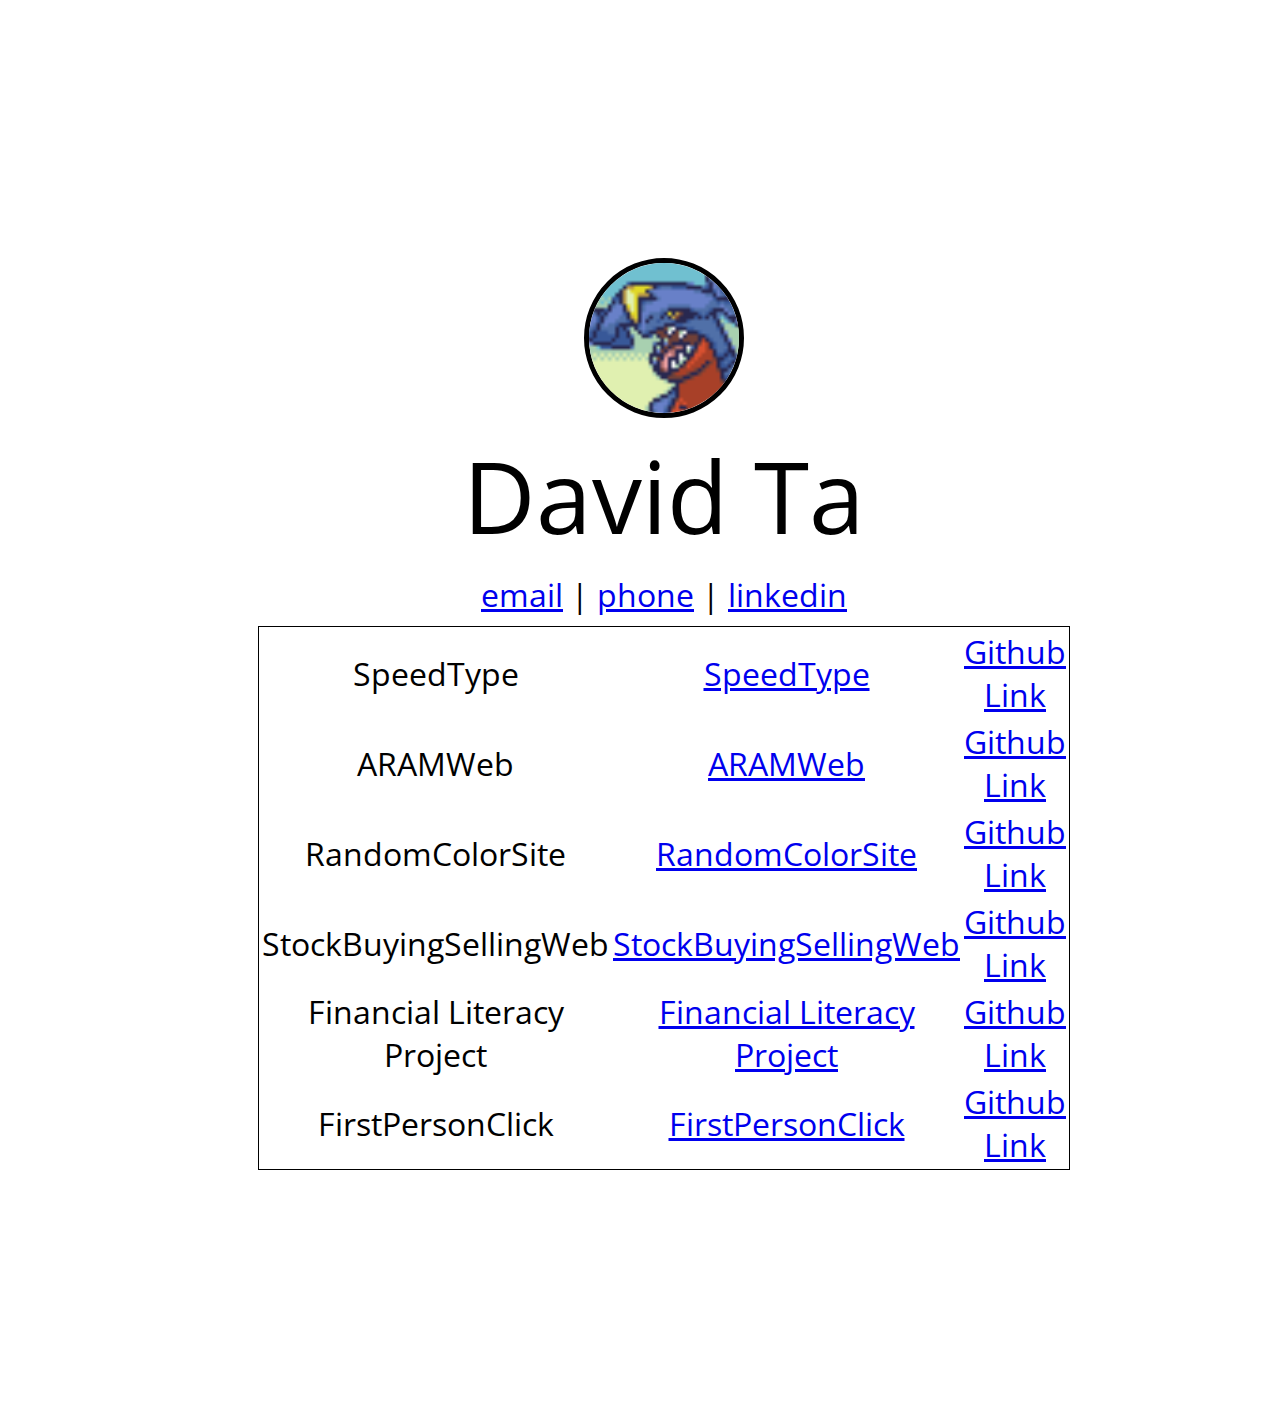
==== index.html @ e2eaa618 "update 6.0" ====
<!DOCTYPE html>
<html>
  <head>
    <meta charset="utf-8">
    <meta name="viewport" content="width=device-width">
    <title>Portfolio Site - Basic</title>
    <link href="./style.css" rel="stylesheet" type="text/css" />
    
    <link rel="preconnect" href="https://fonts.googleapis.com">
    <link rel="preconnect" href="https://fonts.gstatic.com" crossorigin>
    <link href="https://fonts.googleapis.com/css2?family=Open+Sans&display=swap" rel="stylesheet">
      
  </head>
  <body>

    <div class = "ContentFlex">
      <div id = "personalDiv"> 
        <img src = "./445.png"></img> 
      </div>
      <div id = "name">
        <a style="font-size: 100px">David Ta</a>
      </div>

      <div id = "linkDiv">
        <a id='email' href="#" onclick = "InformationAlert('email')">email</a>
        |         
        <a id='phone' href="#" onclick = "InformationAlert('phone')">phone</a>
        |
        <a href="linkedin.com/in/d2ta">linkedin</a> 
      </div>
      <div id = "contentDiv">
        <table id="ContentTableObj"></table>        
      </div>      
    <script src="./script.js"></script>      
  </body>
</html>
---- style.css ----
body {
  text-align: center;
  font-family: 'Open Sans', sans-serif;
  font-size: xx-large;
  padding: 250px;
}

table {
  height: 500px;
  width: 100%;
  text-align: center;
  border: 1px solid;
}

.ContentFlex {
  display: flex;
  flex-direction: column;
  algin-content: center;
  flex-wrap: wrap;
}

.ContentFlex > div {
  flex: 50%;
}

img {
  width: 150px;
  height: 150px;
  border-radius: 100%;
  border-color: black;
  border-width: 5px;
  border-style: solid;
}

#linkDiv {
  padding: 10px 10px;
}
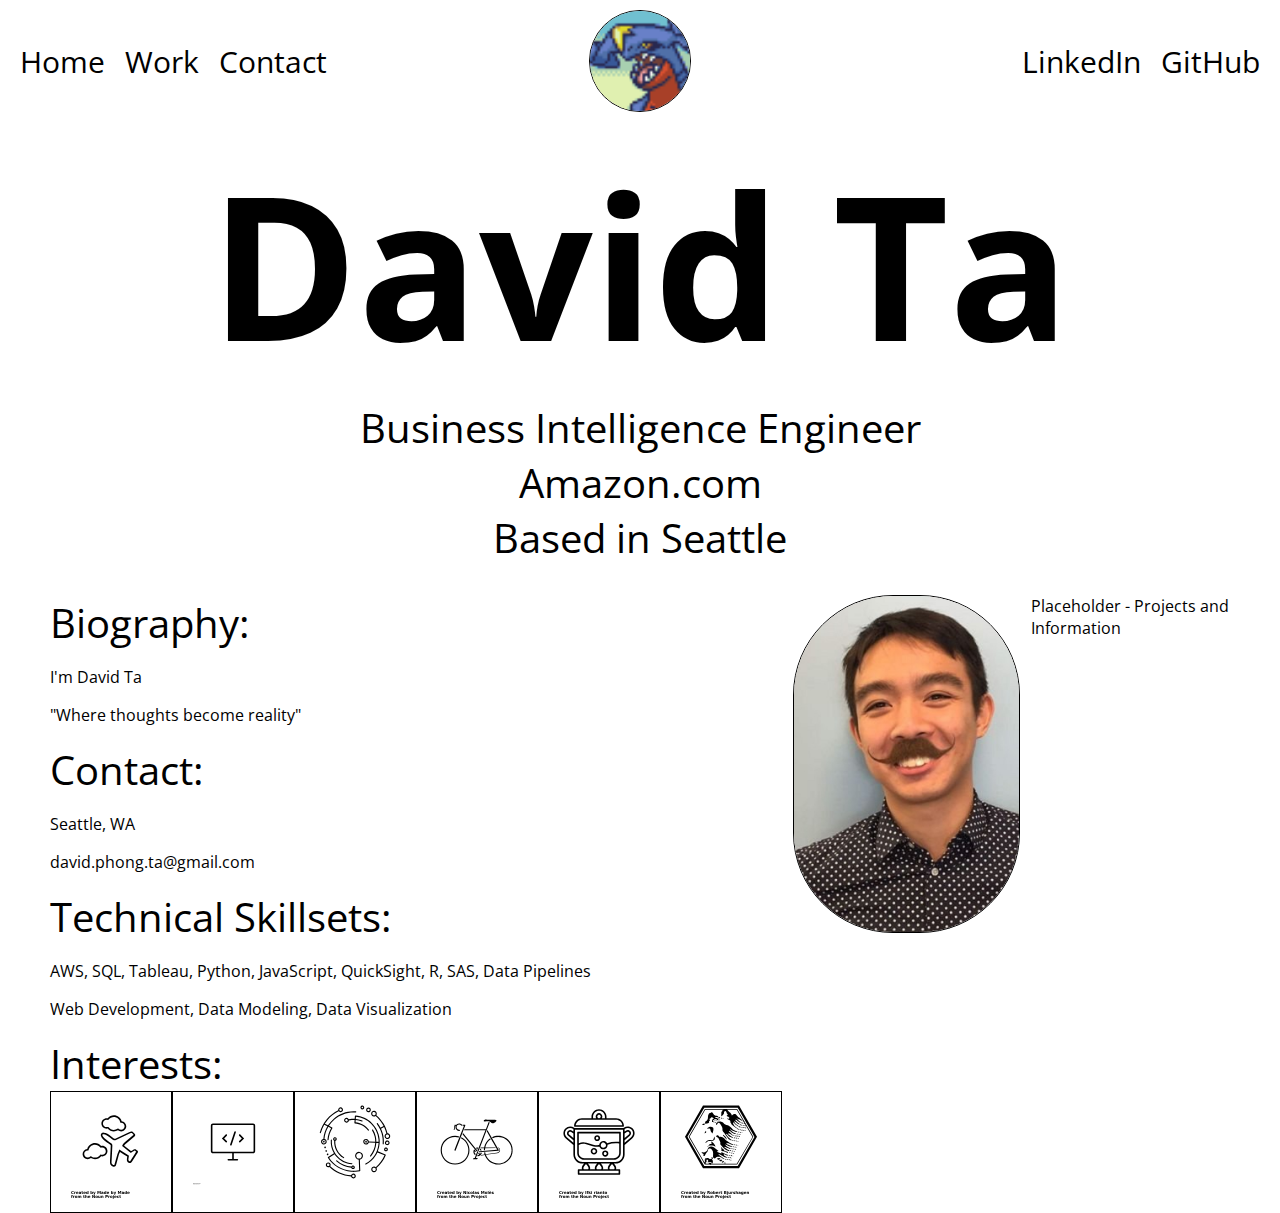
==== commit 1be5a6ee: "Version 2_0" ====
--- a/index.html
+++ b/index.html
@@ -4,33 +4,83 @@
     <meta charset="utf-8">
     <meta name="viewport" content="width=device-width">
     <title>Portfolio Site - Basic</title>
-    <link href="./style.css" rel="stylesheet" type="text/css" />
-    
+    <link href="./style.css" rel="stylesheet" type="text/css" />    
     <link rel="preconnect" href="https://fonts.googleapis.com">
     <link rel="preconnect" href="https://fonts.gstatic.com" crossorigin>
     <link href="https://fonts.googleapis.com/css2?family=Open+Sans&display=swap" rel="stylesheet">
-      
+
+    <!-- Documentation:    https://animate.style/ -->
+    <link rel="stylesheet" href="https://cdnjs.cloudflare.com/ajax/libs/animate.css/4.1.1/animate.min.css"/>    
+
   </head>
   <body>
+    <div class = "animate__animated animate__bounceInLeft">
+      <div class = "TopNavBar">
+        <div class = "LeftTopNavBar">
+          <a href="#Home">Home</a>
+          <a href="#Home">Work</a>      
+          <a href="#Home">Contact</a>        
+        </div>
+        <div class = "MiddleTopNavBar"> 
+          <img class = "animate__animated animate__fadeIn" id = "PortraitTopNavBar" src = "./445.png"></img> 
+        </div>
+        <div class = "RightTopNavBar">
+    <!--         <a href="#Home">Youtube</a>
+          <a href="#Home">Instagram</a>       -->
+          <a href="#Home">GitHub</a>        
+          <a href="#Home">LinkedIn</a>        
+        </div>      
+      </div>      
+    </div>
 
-    <div class = "ContentFlex">
-      <div id = "personalDiv"> 
-        <img src = "./445.png"></img> 
+
+    <div class = "animate__animated animate__fadeIn">
+      <div class = "InfoBar">
+        <h1 class = "animate__animated animate__fadeIn">David Ta</h1>          
+        <span>Business Intelligence Engineer</span>
+        <span>Amazon.com</span>
+        <span>Based in Seattle</span>                         
       </div>
-      <div id = "name">
-        <a style="font-size: 100px">David Ta</a>
+    </div>
+    <div class = "animate__animated animate__fadeIn">
+      <div class = "MainBar">
+        <div class = "InfoMainBar"> 
+          <div>
+            <span>Biography:</span>
+            <p>I'm David Ta</p>
+            <p>"Where thoughts become reality"</p>
+          </div>
+          <div>
+            <span>Contact:</span>
+            <p>Seattle, WA</p>
+            <p>david.phong.ta@gmail.com</p>
+          </div>
+          <div>
+            <span>Technical Skillsets:</span>
+            <p>AWS, SQL, Tableau, Python, JavaScript, QuickSight, R, SAS, Data Pipelines</p>
+            <p>Web Development, Data Modeling, Data Visualization</p>            
+          </div>
+          <div>
+            <span>Interests:</span>
+            <div class = "InterestBar">
+              <img id = "InterestIcon" src="noun-aeroplane-876033.svg"></img>
+              <img id = "InterestIcon" src="noun-coding-4671460.svg"></img>              
+              <img id = "InterestIcon" src="noun-technology-1706444.svg"></img>           
+              <img id = "InterestIcon" src="noun-bicycle-44319.svg"></img>           
+              <img id = "InterestIcon" src="noun-boil-water-3639337.svg"></img>           
+              <img id = "InterestIcon" src="noun-mountains-1176150.svg"></img>                
+            </div>
+          </div>
+        </div>
+        <div>
+          <img class = "animate__animated animate__fadeIn" id = "PortraitImage" src="./IMG_20171011_082357.jpg"></img>          
+        </div>
+        <div class = "ProjectMainBar"> 
+          Placeholder - Projects and Information
+        </div>      
       </div>
-
-      <div id = "linkDiv">
-        <a id='email' href="#" onclick = "InformationAlert('email')">email</a>
-        |         
-        <a id='phone' href="#" onclick = "InformationAlert('phone')">phone</a>
-        |
-        <a href="linkedin.com/in/d2ta">linkedin</a> 
-      </div>
-      <div id = "contentDiv">
-        <table id="ContentTableObj"></table>        
-      </div>      
-    <script src="./script.js"></script>      
+    </div>
+      
+      
   </body>
 </html>--- a/style.css
+++ b/style.css
@@ -1,37 +1,127 @@
-body {
-  text-align: center;
-  font-family: 'Open Sans', sans-serif;
-  font-size: xx-large;
-  padding: 250px;
+html {
+  height: 100%;
 }
 
-table {
-  height: 500px;
-  width: 100%;
-  text-align: center;
-  border: 1px solid;
+body {
+  font-family: 'Open Sans', sans-serif;  
+  min-height: 100%;
+  margin: 0;
+  padding: 0;
 }
 
-.ContentFlex {
-  display: flex;
-  flex-direction: column;
-  algin-content: center;
-  flex-wrap: wrap;
+a {
+  font-size: 30px;
+  color: black;
+  text-decoration: none;
 }
 
-.ContentFlex > div {
+span {
+  font-size: 40px;
+}
+
+h1 {
+  margin: 0;  
+}
+
+.TopNavBar {
+  display: flex;
+  background-color: white;
+  margin-bottom: 5px;
+}
+
+.TopNavBar > div {
+  padding: 10px 10px 10px 10px;  
+  font-family: 'Open Sans', sans-serif;
   flex: 50%;
 }
 
-img {
-  width: 150px;
-  height: 150px;
-  border-radius: 100%;
-  border-color: black;
-  border-width: 5px;
-  border-style: solid;
+.LeftTopNavBar {
+  display: flex;
+  flex-direction: row;  
 }
 
-#linkDiv {
-  padding: 10px 10px;
+.RightTopNavBar{
+  display: flex;
+  flex-direction: row-reverse;
+}
+
+.RightTopNavBar > * , .LeftTopNavBar > * {
+  padding: 10px;
+  display: inline-block;
+  align-self: center;
+}
+
+.MiddleTopNavBar {
+  display: flex;
+  justify-content: center;
+  align-items: center;
+}
+
+.InfoBar {  
+  display: flex;
+  justify-content: center;
+  align-items: center;
+  font-size: 100px;
+  flex-direction: column;
+  margin-bottom: 30px;
+}
+
+#PortraitTopNavBar {
+  width: 100px;
+  height: 100px;
+  border-radius: 100px;
+  border: 1px solid black;
+}
+
+.MainBar {
+  display: flex;
+  justify-content: center;
+/*   align-items: center; */
+  flex-direction: row;
+}
+
+.MainBar > * {
+  flex: 50%;
+}
+
+#PortraitImage {
+  display: block;
+  margin-left: auto;
+  margin-right: auto;
+  border: 1px solid black;
+  border-radius: 100px;
+  max-width: 90%;
+  max-height: 90%;
+}
+
+.my-element {
+  display: inline-block;
+  margin: 0 0.5rem;
+
+  animation: bounce; /* referring directly to the animation's @keyframe declaration */
+  animation-duration: 2s; /* don't forget to set a duration! */
+}
+
+.InfoMainBar {
+  margin-left: 50px;
+}
+
+.ProjectMainBar {
+  
+}
+
+.InterestBar {
+  display: flex;
+  flex-direction: row;  
+}
+
+.InterestBar > * {
+  padding: 10px;
+  flex: 50%;
+  border: 1px solid black;
+}
+
+#InterestIcon {
+  width: 100px;
+  height: 100px;
 }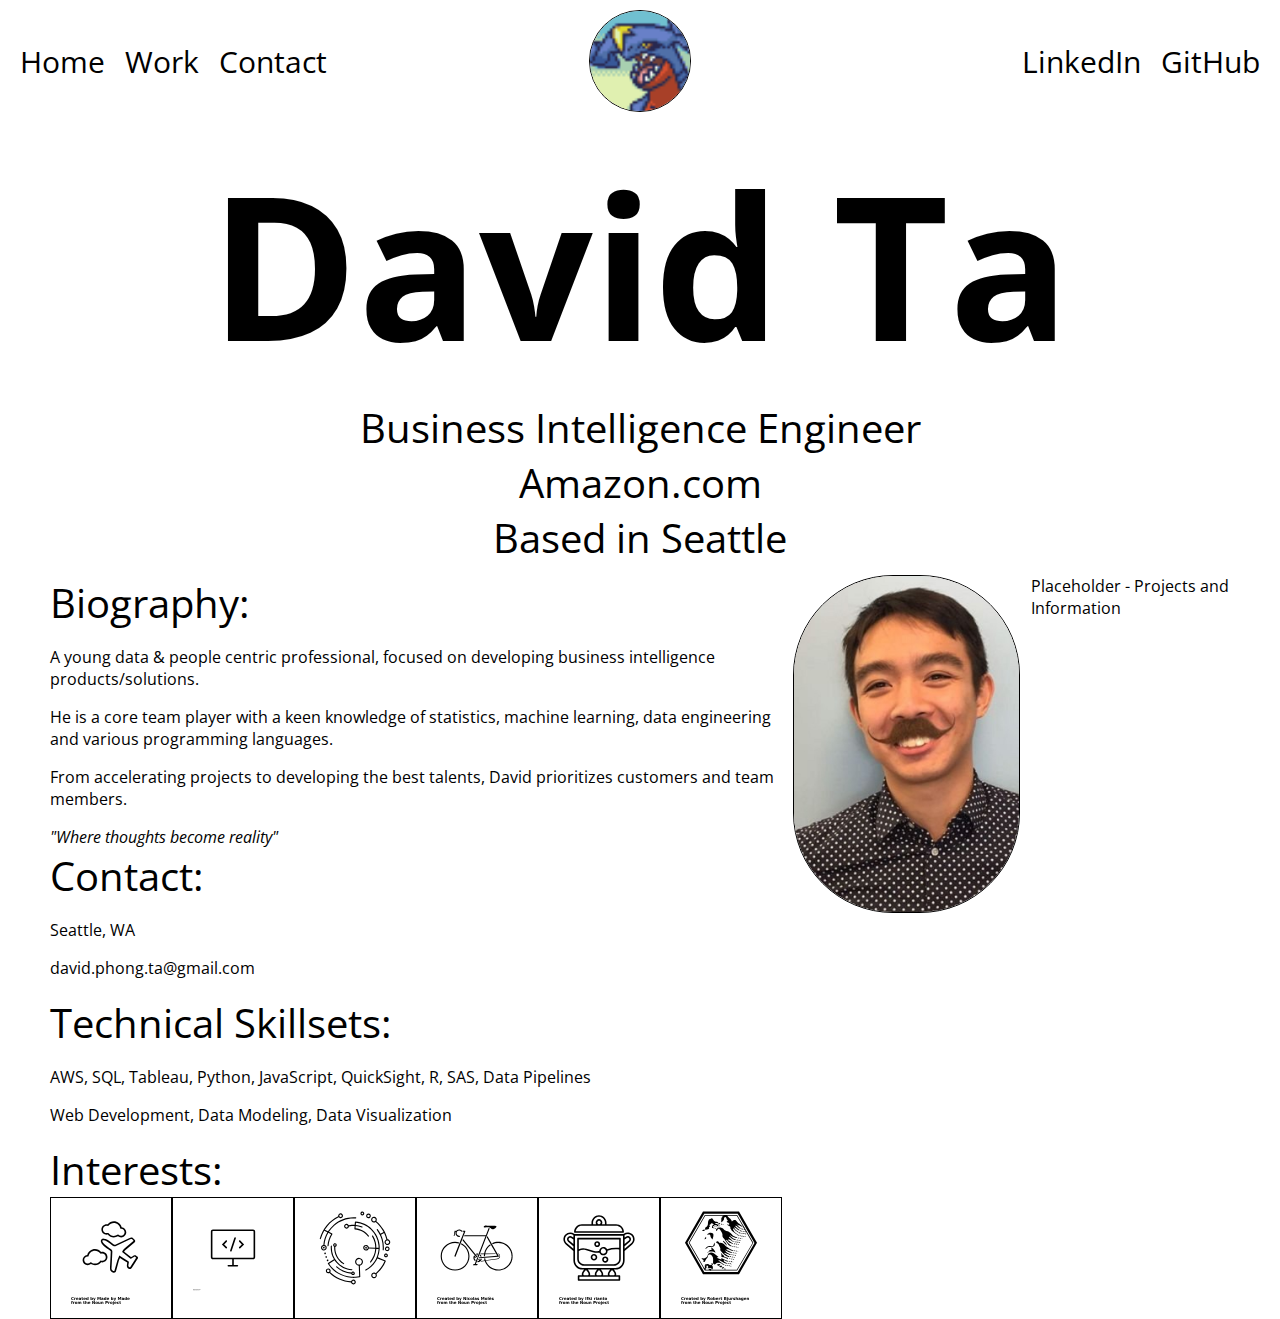
==== commit 969e4bec: "- Adjustments to HTML formatting & content. - Style for CSS" ====
--- a/index.html
+++ b/index.html
@@ -47,8 +47,10 @@
         <div class = "InfoMainBar"> 
           <div>
             <span>Biography:</span>
-            <p>I'm David Ta</p>
-            <p>"Where thoughts become reality"</p>
+            <p>A young data & people centric professional, focused on developing business intelligence products/solutions.</p>
+            <p>He is a core team player with a keen knowledge of statistics, machine learning, data engineering and various programming languages.</p>
+            <p>From accelerating projects to developing the best talents, David prioritizes customers and team members. </p>
+            <i>"Where thoughts become reality"</i>
           </div>
           <div>
             <span>Contact:</span>
@@ -63,11 +65,18 @@
           <div>
             <span>Interests:</span>
             <div class = "InterestBar">
+              <!-- https://thenounproject.com/icon/aeroplane-876033/ -->
               <img id = "InterestIcon" src="noun-aeroplane-876033.svg"></img>
+              <!-- https://thenounproject.com/icon/coding-4671460/ -->
               <img id = "InterestIcon" src="noun-coding-4671460.svg"></img>              
-              <img id = "InterestIcon" src="noun-technology-1706444.svg"></img>           
+              <!-- https://thenounproject.com/icon/technology-1706444/ -->
+              <img id = "InterestIcon" src="noun-technology-1706444.svg"></img>        
+              <!-- https://thenounproject.com/icon/bicycle-44319/ -->
               <img id = "InterestIcon" src="noun-bicycle-44319.svg"></img>           
-              <img id = "InterestIcon" src="noun-boil-water-3639337.svg"></img>           
+              <!-- https://thenounproject.com/icon/boil-water-3639337/ -->
+              <img id = "InterestIcon" src="noun-boil-water-3639337.svg"></img>      
+              <!-- https://thenounproject.com/icon/mountains-1176150/ -->
+              <!-- https://thenounproject.com/icon/the-mountains-3292822/ -->
               <img id = "InterestIcon" src="noun-mountains-1176150.svg"></img>                
             </div>
           </div>
--- a/style.css
+++ b/style.css
@@ -63,7 +63,7 @@
   align-items: center;
   font-size: 100px;
   flex-direction: column;
-  margin-bottom: 30px;
+  margin-bottom: 10px;
 }
 
 #PortraitTopNavBar {
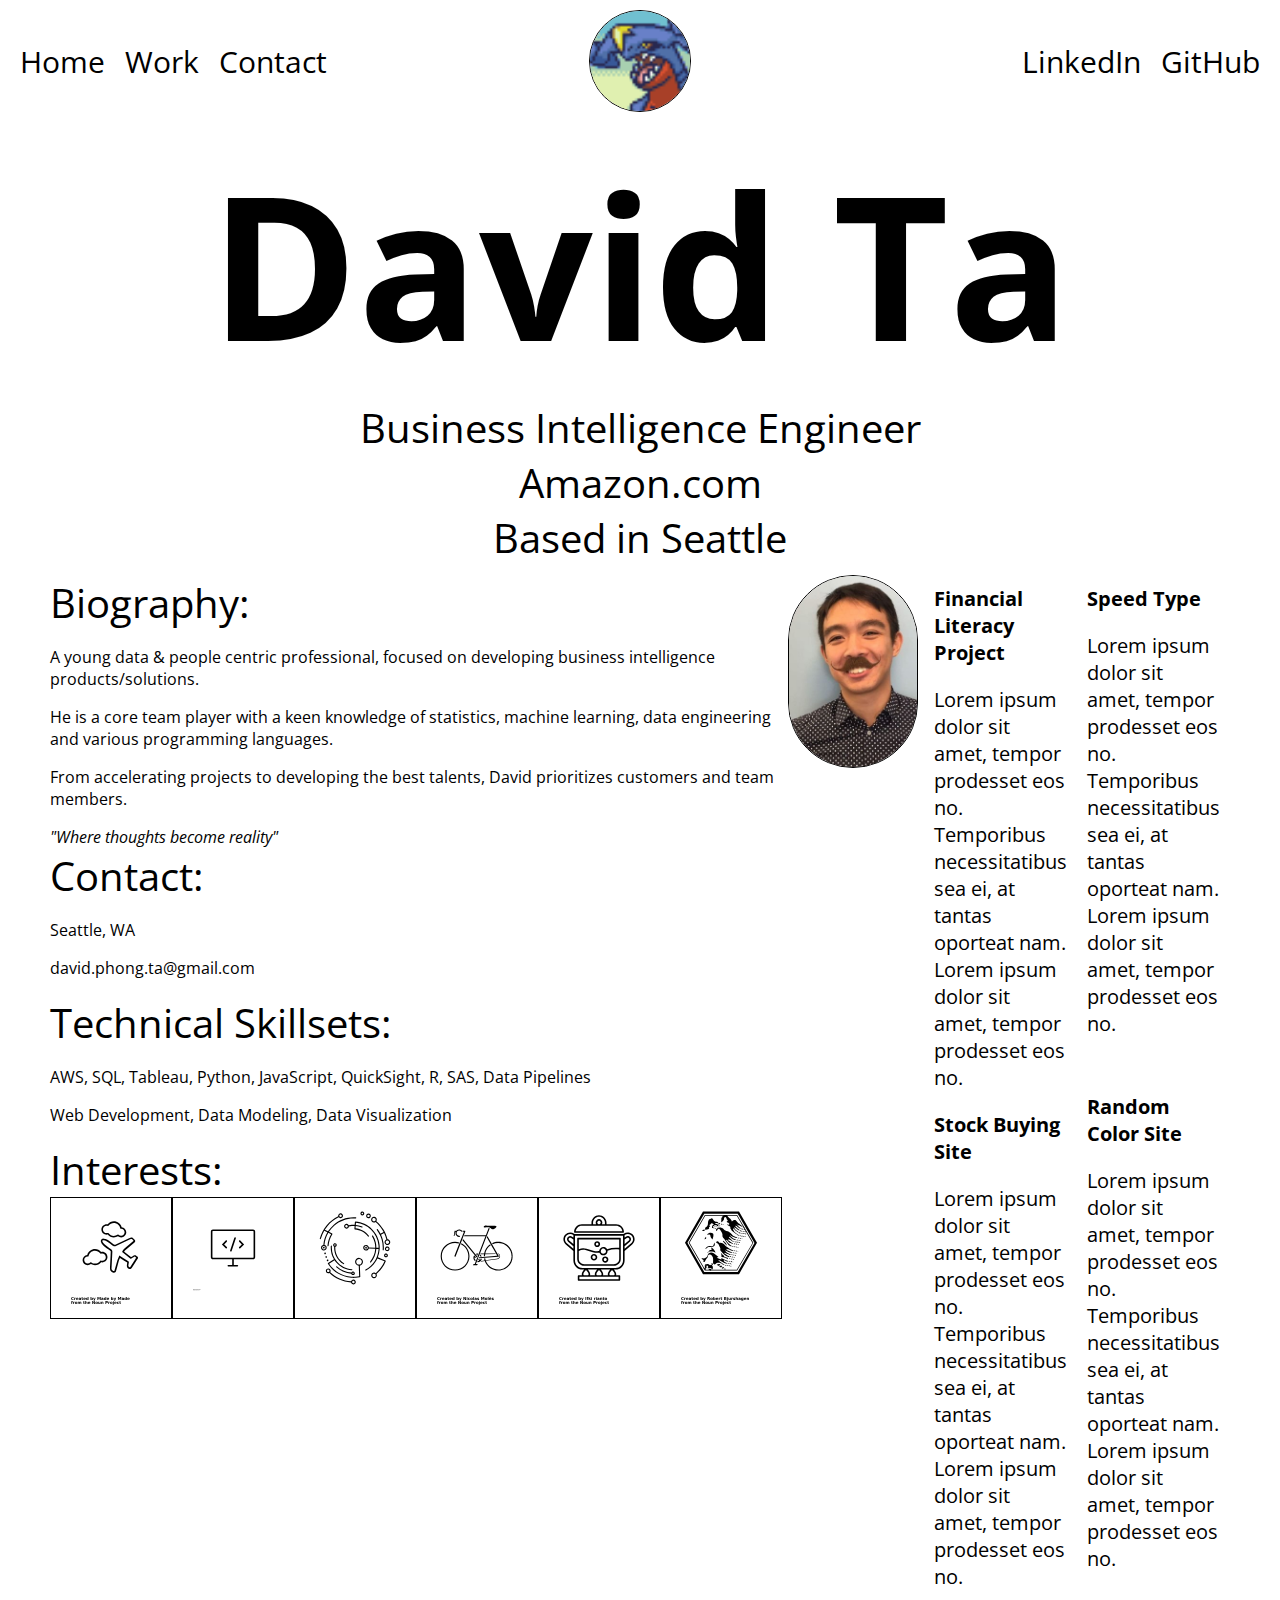
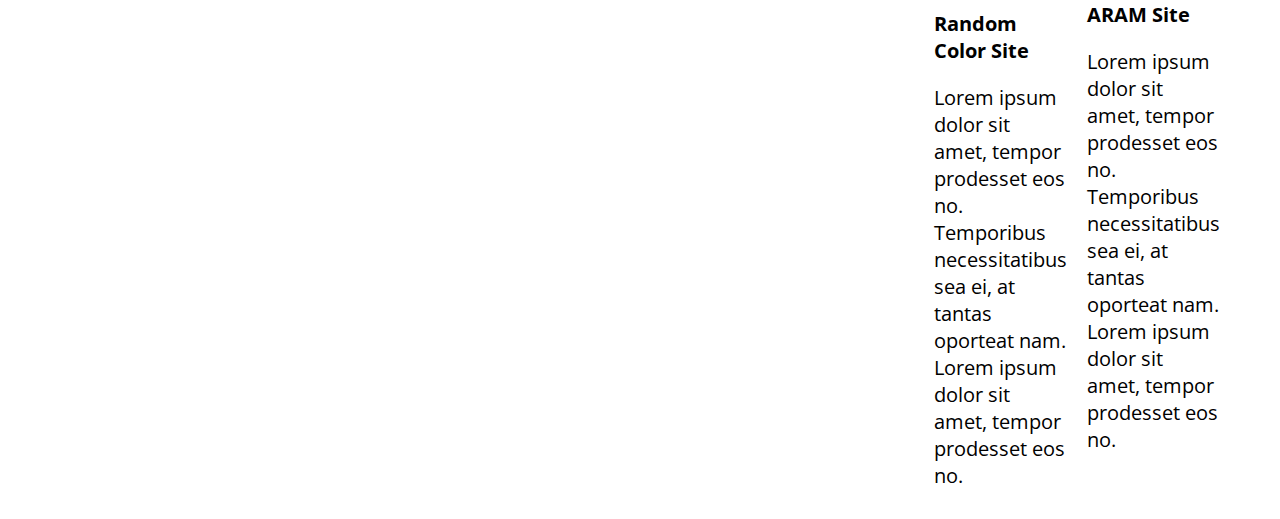
==== commit 9988de52: "- Added placeholder projects" ====
--- a/index.html
+++ b/index.html
@@ -85,7 +85,34 @@
           <img class = "animate__animated animate__fadeIn" id = "PortraitImage" src="./IMG_20171011_082357.jpg"></img>          
         </div>
         <div class = "ProjectMainBar"> 
-          Placeholder - Projects and Information
+          <div class = "ColumnsProjectMainBar"> 
+            <div class = "RowsProjectMainBar"> 
+              <a href=""> Financial Literacy Project</a>
+              <p>Lorem ipsum dolor sit amet, tempor prodesset eos no. Temporibus necessitatibus sea ei, at tantas oporteat nam. Lorem ipsum dolor sit amet, tempor prodesset eos no.</p>
+            </div>
+            <div class = "RowsProjectMainBar"> 
+              <a href=""> Stock Buying Site</a>
+              <p>Lorem ipsum dolor sit amet, tempor prodesset eos no. Temporibus necessitatibus sea ei, at tantas oporteat nam. Lorem ipsum dolor sit amet, tempor prodesset eos no.</p>
+            </div>
+            <div class = "RowsProjectMainBar"> 
+              <a href=""> Random Color Site</a>
+              <p>Lorem ipsum dolor sit amet, tempor prodesset eos no. Temporibus necessitatibus sea ei, at tantas oporteat nam. Lorem ipsum dolor sit amet, tempor prodesset eos no.</p>
+            </div>
+          </div>
+          <div class = "ColumnsProjectMainBar"> 
+            <div class = "RowsProjectMainBar"> 
+              <a href=""> Speed Type</a>
+              <p>Lorem ipsum dolor sit amet, tempor prodesset eos no. Temporibus necessitatibus sea ei, at tantas oporteat nam. Lorem ipsum dolor sit amet, tempor prodesset eos no.</p>
+            </div>
+            <div class = "RowsProjectMainBar"> 
+              <a href=""> Random Color Site</a>
+              <p>Lorem ipsum dolor sit amet, tempor prodesset eos no. Temporibus necessitatibus sea ei, at tantas oporteat nam. Lorem ipsum dolor sit amet, tempor prodesset eos no.</p>
+            </div>
+            <div class = "RowsProjectMainBar"> 
+              <a href=""> ARAM Site</a>
+              <p>Lorem ipsum dolor sit amet, tempor prodesset eos no. Temporibus necessitatibus sea ei, at tantas oporteat nam. Lorem ipsum dolor sit amet, tempor prodesset eos no.</p>
+            </div>
+          </div>
         </div>      
       </div>
     </div>
--- a/style.css
+++ b/style.css
@@ -106,10 +106,6 @@
   margin-left: 50px;
 }
 
-.ProjectMainBar {
-  
-}
-
 .InterestBar {
   display: flex;
   flex-direction: row;  
@@ -124,4 +120,31 @@
 #InterestIcon {
   width: 100px;
   height: 100px;
+}
+
+.ProjectMainBar {  
+  display: flex;
+  flex-direction: row;
+  margin-right: 50px;
+}
+
+.ColumnsProjectMainBar {
+  margin: 10px;
+  display: flex;
+  flex-direction: column;  
+}
+
+.ProjectMainBar > .ColumnsProjectMainBar , .ColumnsProjectMainBar > * {
+  flex: 50%;
+}
+
+.RowsProjectMainBar {
+}
+
+.RowsProjectMainBar > * {
+  font-size: 20px;
+}
+
+.RowsProjectMainBar > a {
+  font-weight: bold;  
 }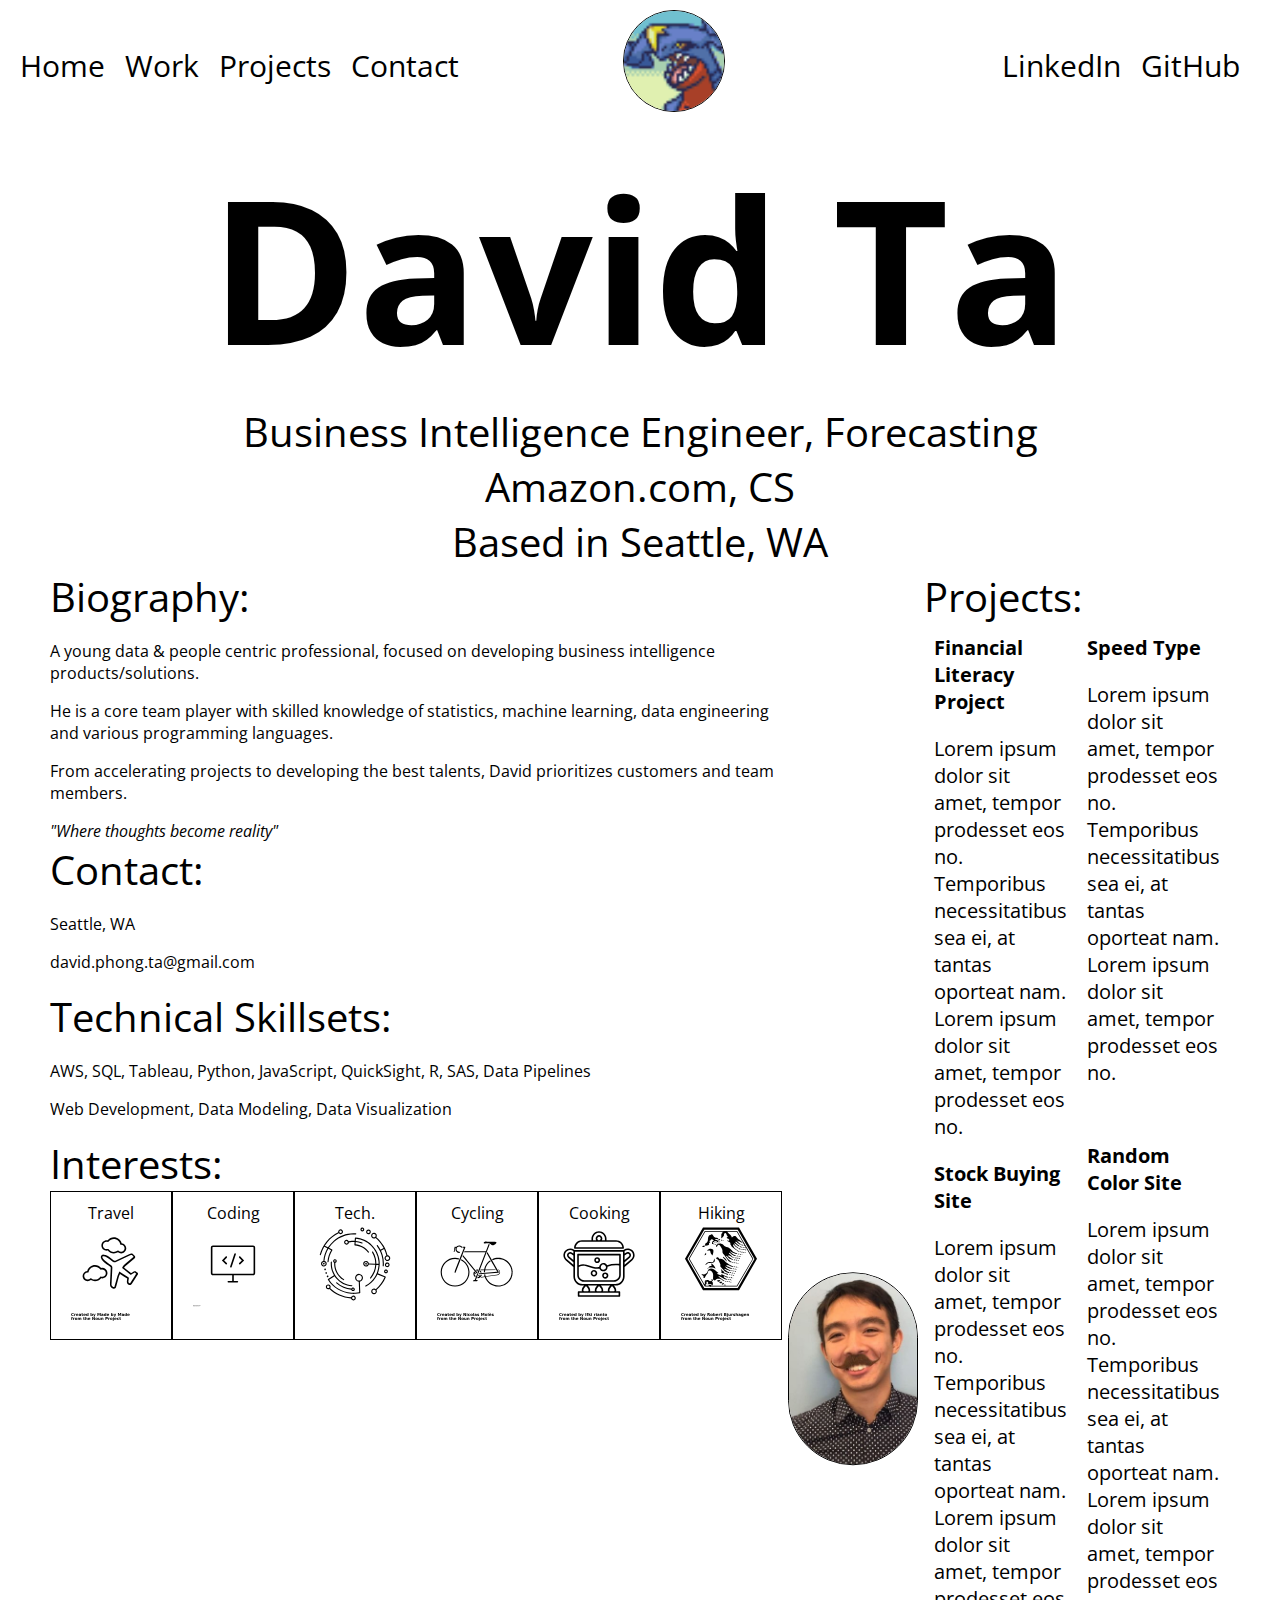
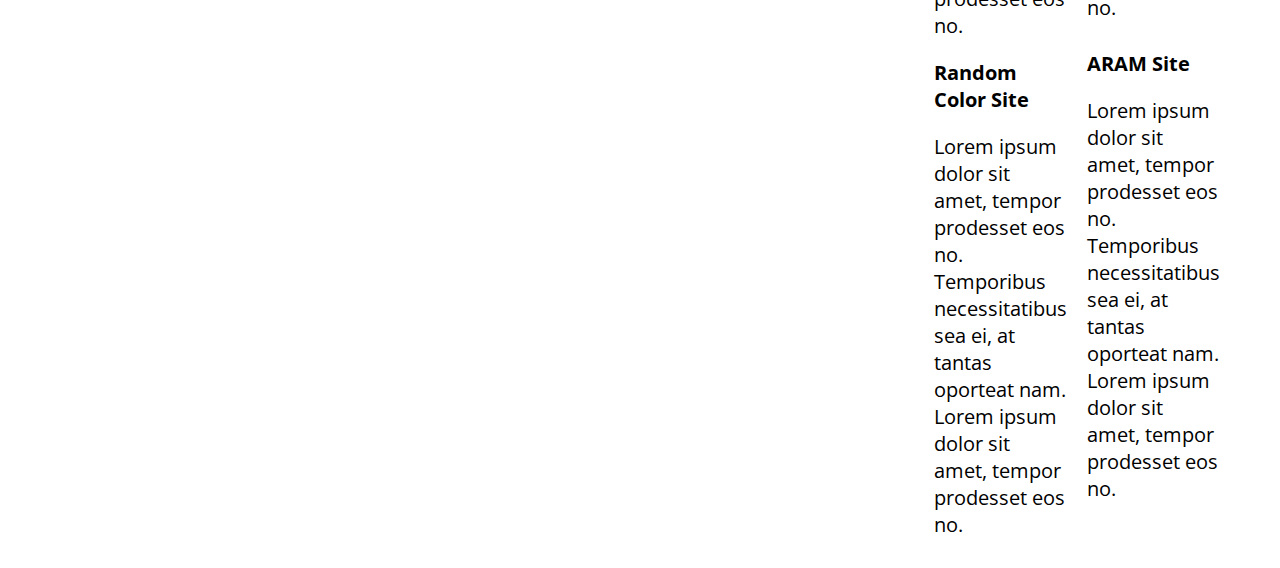
==== commit c8b48317: "- Name Styling" ====
--- a/index.html
+++ b/index.html
@@ -12,6 +12,7 @@
     <!-- Documentation:    https://animate.style/ -->
     <link rel="stylesheet" href="https://cdnjs.cloudflare.com/ajax/libs/animate.css/4.1.1/animate.min.css"/>    
 
+    <script type="text/javascript" src="./script.js"></script>
   </head>
   <body>
     <div class = "animate__animated animate__bounceInLeft">
@@ -19,16 +20,19 @@
         <div class = "LeftTopNavBar">
           <a href="#Home">Home</a>
           <a href="#Home">Work</a>      
+          <a href="#Home">Projects</a>      
           <a href="#Home">Contact</a>        
         </div>
         <div class = "MiddleTopNavBar"> 
-          <img class = "animate__animated animate__fadeIn" id = "PortraitTopNavBar" src = "./445.png"></img> 
+          <a href = "https://pokemondb.net/pokedex/garchomp">
+            <img class = "animate__animated animate__fadeIn" id = "PortraitTopNavBar" src = "./445.png"></img>             
+          </a>
         </div>
         <div class = "RightTopNavBar">
     <!--         <a href="#Home">Youtube</a>
           <a href="#Home">Instagram</a>       -->
-          <a href="#Home">GitHub</a>        
-          <a href="#Home">LinkedIn</a>        
+          <a href="https://github.com/D2TA">GitHub</a>        
+          <a href="https://www.linkedin.com/in/d2ta/">LinkedIn</a>        
         </div>      
       </div>      
     </div>
@@ -36,10 +40,11 @@
 
     <div class = "animate__animated animate__fadeIn">
       <div class = "InfoBar">
-        <h1 class = "animate__animated animate__fadeIn">David Ta</h1>          
-        <span>Business Intelligence Engineer</span>
-        <span>Amazon.com</span>
-        <span>Based in Seattle</span>                         
+        <h1 class = "animate__animated animate__fadeIn" id = "NameChangeIn"  onclick = "onClickName1()">David Ta</h1>          
+        <h1 class = "animate__animated animate__fadeIn" id = "NameChangeOut" onclick = "onClickName2()">David Phong Qouc Ta</h1>                  
+        <span>Business Intelligence Engineer, Forecasting</span>
+        <span>Amazon.com, CS</span>
+        <span>Based in Seattle, WA</span>
       </div>
     </div>
     <div class = "animate__animated animate__fadeIn">
@@ -48,7 +53,7 @@
           <div>
             <span>Biography:</span>
             <p>A young data & people centric professional, focused on developing business intelligence products/solutions.</p>
-            <p>He is a core team player with a keen knowledge of statistics, machine learning, data engineering and various programming languages.</p>
+            <p>He is a core team player with skilled knowledge of statistics, machine learning, data engineering and various programming languages.</p>
             <p>From accelerating projects to developing the best talents, David prioritizes customers and team members. </p>
             <i>"Where thoughts become reality"</i>
           </div>
@@ -66,54 +71,75 @@
             <span>Interests:</span>
             <div class = "InterestBar">
               <!-- https://thenounproject.com/icon/aeroplane-876033/ -->
-              <img id = "InterestIcon" src="noun-aeroplane-876033.svg"></img>
+              <ap>
+                Travel
+                <img id = "InterestIcon" src="noun-aeroplane-876033.svg"></img>
+              </ap>
               <!-- https://thenounproject.com/icon/coding-4671460/ -->
-              <img id = "InterestIcon" src="noun-coding-4671460.svg"></img>              
+              <ap>
+                Coding
+                <img id = "InterestIcon" src="noun-coding-4671460.svg"></img>              
+              </ap>
               <!-- https://thenounproject.com/icon/technology-1706444/ -->
-              <img id = "InterestIcon" src="noun-technology-1706444.svg"></img>        
+              <ap>
+                Tech.
+                <img id = "InterestIcon" src="noun-technology-1706444.svg"></img>                        
+              </ap>
               <!-- https://thenounproject.com/icon/bicycle-44319/ -->
-              <img id = "InterestIcon" src="noun-bicycle-44319.svg"></img>           
+              <ap>
+                Cycling
+                <img id = "InterestIcon" src="noun-bicycle-44319.svg"></img>                           
+              </ap>
               <!-- https://thenounproject.com/icon/boil-water-3639337/ -->
-              <img id = "InterestIcon" src="noun-boil-water-3639337.svg"></img>      
+              <ap>
+                Cooking
+                <img id = "InterestIcon" src="noun-boil-water-3639337.svg"></img>                      
+              </ap>
               <!-- https://thenounproject.com/icon/mountains-1176150/ -->
               <!-- https://thenounproject.com/icon/the-mountains-3292822/ -->
-              <img id = "InterestIcon" src="noun-mountains-1176150.svg"></img>                
+              <ap>
+                Hiking
+                <img id = "InterestIcon" src="noun-mountains-1176150.svg"></img>              
+              </ap>
             </div>
           </div>
         </div>
-        <div>
+        <div class = "PortraitMainBar">
           <img class = "animate__animated animate__fadeIn" id = "PortraitImage" src="./IMG_20171011_082357.jpg"></img>          
         </div>
-        <div class = "ProjectMainBar"> 
-          <div class = "ColumnsProjectMainBar"> 
-            <div class = "RowsProjectMainBar"> 
-              <a href=""> Financial Literacy Project</a>
-              <p>Lorem ipsum dolor sit amet, tempor prodesset eos no. Temporibus necessitatibus sea ei, at tantas oporteat nam. Lorem ipsum dolor sit amet, tempor prodesset eos no.</p>
+        <div>
+          <span>Projects:</span>
+          <div class = "ProjectMainBar"> 
+            <div class = "ColumnsProjectMainBar"> 
+              <div class = "RowsProjectMainBar"> 
+                <a href=""> Financial Literacy Project</a>
+                <p>Lorem ipsum dolor sit amet, tempor prodesset eos no. Temporibus necessitatibus sea ei, at tantas oporteat nam. Lorem ipsum dolor sit amet, tempor prodesset eos no.</p>
+              </div>
+              <div class = "RowsProjectMainBar"> 
+                <a href=""> Stock Buying Site</a>
+                <p>Lorem ipsum dolor sit amet, tempor prodesset eos no. Temporibus necessitatibus sea ei, at tantas oporteat nam. Lorem ipsum dolor sit amet, tempor prodesset eos no.</p>
+              </div>
+              <div class = "RowsProjectMainBar"> 
+                <a href=""> Random Color Site</a>
+                <p>Lorem ipsum dolor sit amet, tempor prodesset eos no. Temporibus necessitatibus sea ei, at tantas oporteat nam. Lorem ipsum dolor sit amet, tempor prodesset eos no.</p>
+              </div>
             </div>
-            <div class = "RowsProjectMainBar"> 
-              <a href=""> Stock Buying Site</a>
-              <p>Lorem ipsum dolor sit amet, tempor prodesset eos no. Temporibus necessitatibus sea ei, at tantas oporteat nam. Lorem ipsum dolor sit amet, tempor prodesset eos no.</p>
+            <div class = "ColumnsProjectMainBar"> 
+              <div class = "RowsProjectMainBar"> 
+                <a href=""> Speed Type</a>
+                <p>Lorem ipsum dolor sit amet, tempor prodesset eos no. Temporibus necessitatibus sea ei, at tantas oporteat nam. Lorem ipsum dolor sit amet, tempor prodesset eos no.</p>
+              </div>
+              <div class = "RowsProjectMainBar"> 
+                <a href=""> Random Color Site</a>
+                <p>Lorem ipsum dolor sit amet, tempor prodesset eos no. Temporibus necessitatibus sea ei, at tantas oporteat nam. Lorem ipsum dolor sit amet, tempor prodesset eos no.</p>
+              </div>
+              <div class = "RowsProjectMainBar"> 
+                <a href=""> ARAM Site</a>
+                <p>Lorem ipsum dolor sit amet, tempor prodesset eos no. Temporibus necessitatibus sea ei, at tantas oporteat nam. Lorem ipsum dolor sit amet, tempor prodesset eos no.</p>
+              </div>
             </div>
-            <div class = "RowsProjectMainBar"> 
-              <a href=""> Random Color Site</a>
-              <p>Lorem ipsum dolor sit amet, tempor prodesset eos no. Temporibus necessitatibus sea ei, at tantas oporteat nam. Lorem ipsum dolor sit amet, tempor prodesset eos no.</p>
-            </div>
-          </div>
-          <div class = "ColumnsProjectMainBar"> 
-            <div class = "RowsProjectMainBar"> 
-              <a href=""> Speed Type</a>
-              <p>Lorem ipsum dolor sit amet, tempor prodesset eos no. Temporibus necessitatibus sea ei, at tantas oporteat nam. Lorem ipsum dolor sit amet, tempor prodesset eos no.</p>
-            </div>
-            <div class = "RowsProjectMainBar"> 
-              <a href=""> Random Color Site</a>
-              <p>Lorem ipsum dolor sit amet, tempor prodesset eos no. Temporibus necessitatibus sea ei, at tantas oporteat nam. Lorem ipsum dolor sit amet, tempor prodesset eos no.</p>
-            </div>
-            <div class = "RowsProjectMainBar"> 
-              <a href=""> ARAM Site</a>
-              <p>Lorem ipsum dolor sit amet, tempor prodesset eos no. Temporibus necessitatibus sea ei, at tantas oporteat nam. Lorem ipsum dolor sit amet, tempor prodesset eos no.</p>
-            </div>
-          </div>
-        </div>      
+          </div>    
+        </div>
       </div>
     </div>
       
--- a/style.css
+++ b/style.css
@@ -26,7 +26,6 @@
 .TopNavBar {
   display: flex;
   background-color: white;
-  margin-bottom: 5px;
 }
 
 .TopNavBar > div {
@@ -43,6 +42,7 @@
 .RightTopNavBar{
   display: flex;
   flex-direction: row-reverse;
+  margin-right: 20px;
 }
 
 .RightTopNavBar > * , .LeftTopNavBar > * {
@@ -55,6 +55,7 @@
   display: flex;
   justify-content: center;
   align-items: center;
+  cursor: pointer;
 }
 
 .InfoBar {  
@@ -63,7 +64,6 @@
   align-items: center;
   font-size: 100px;
   flex-direction: column;
-  margin-bottom: 10px;
 }
 
 #PortraitTopNavBar {
@@ -92,14 +92,6 @@
   border-radius: 100px;
   max-width: 90%;
   max-height: 90%;
-}
-
-.my-element {
-  display: inline-block;
-  margin: 0 0.5rem;
-
-  animation: bounce; /* referring directly to the animation's @keyframe declaration */
-  animation-duration: 2s; /* don't forget to set a duration! */
 }
 
 .InfoMainBar {
@@ -147,4 +139,37 @@
 
 .RowsProjectMainBar > a {
   font-weight: bold;  
+}
+
+.PortraitMainBar {
+}
+
+.PortraitMainBar > * {
+  margin: 0;
+  position: relative;
+  top: 50%;
+  -ms-transform: translateY(-50%);
+  transform: translateY(-50%);
+}
+
+#NameChangeOut {
+  display: none;  
+  cursor: pointer;
+}
+
+#NameChangeIn {
+/*   display: none;   */
+  cursor: pointer;
+}
+
+ap {
+  text-align: center;
+}
+
+.my-element {
+  display: inline-block;
+  margin: 0 0.5rem;
+
+  animation: bounce; /* referring directly to the animation's @keyframe declaration */
+  animation-duration: 2s; /* don't forget to set a duration! */
 }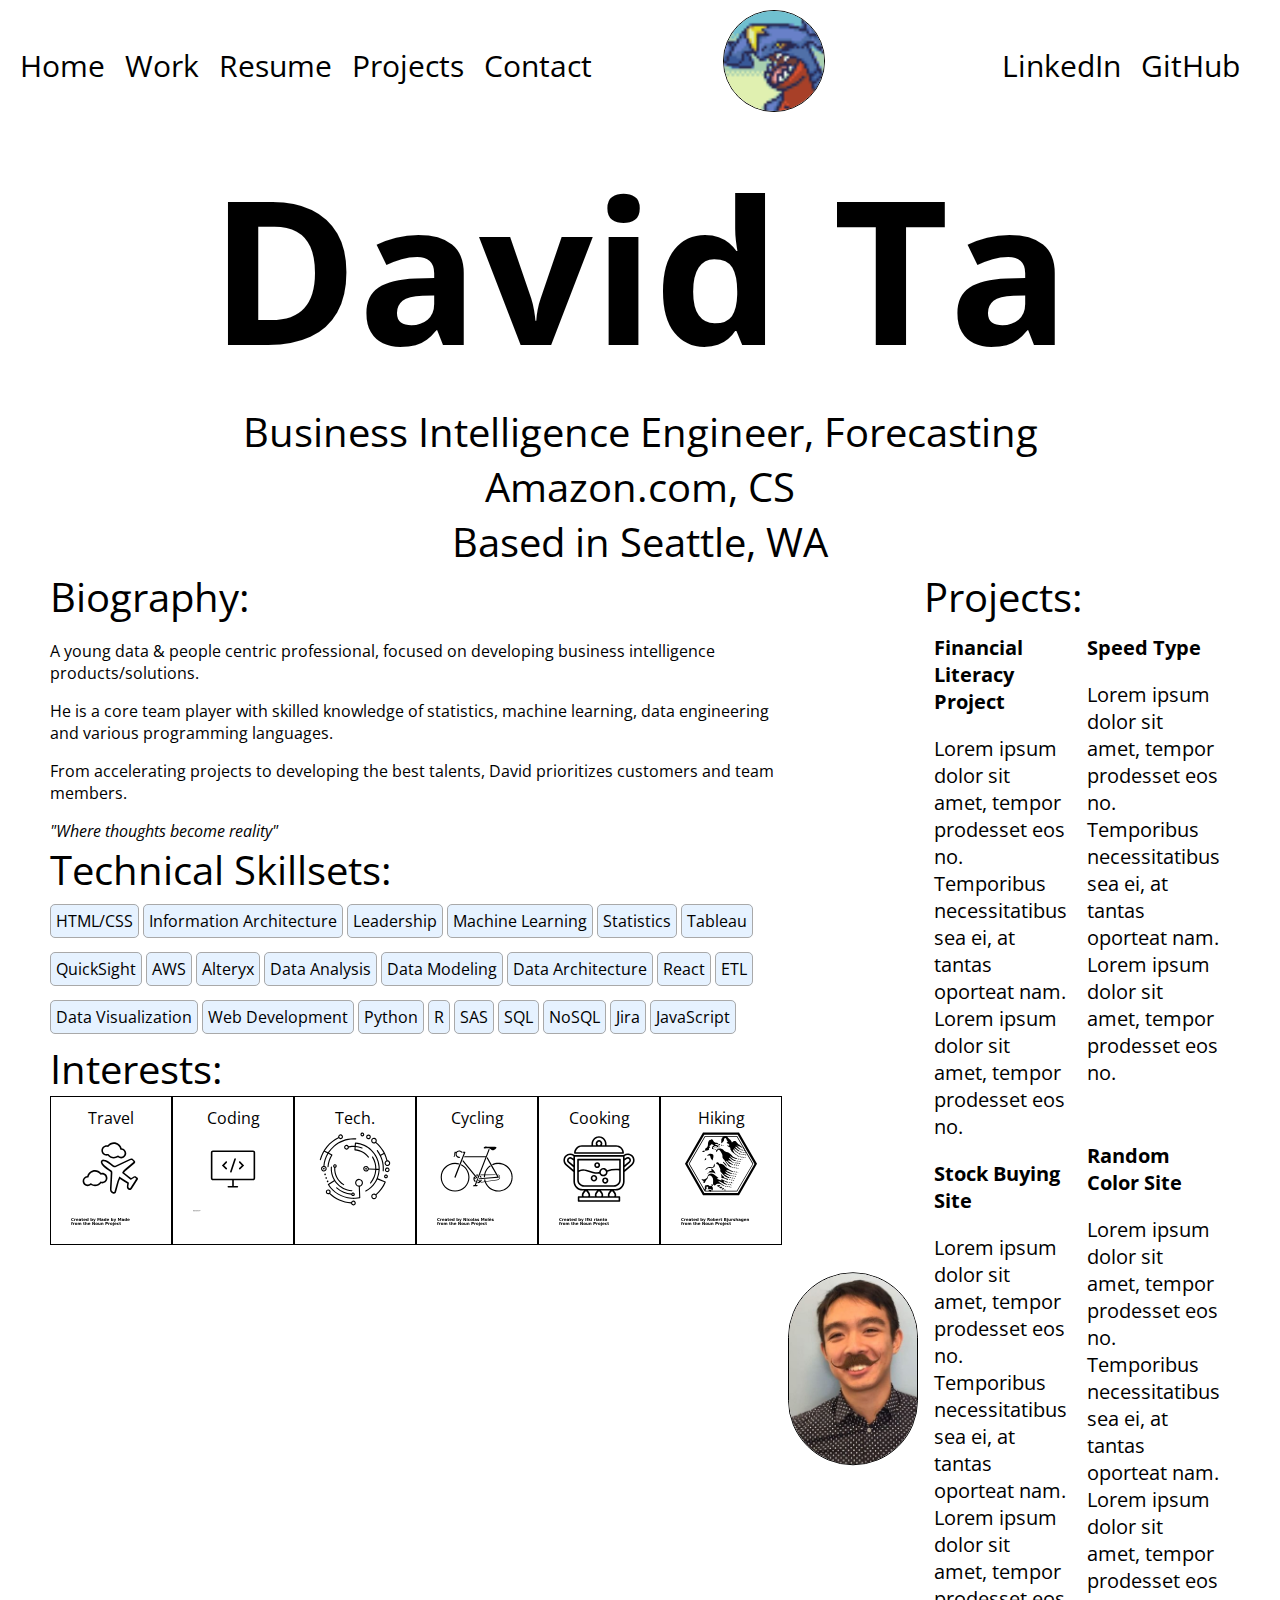
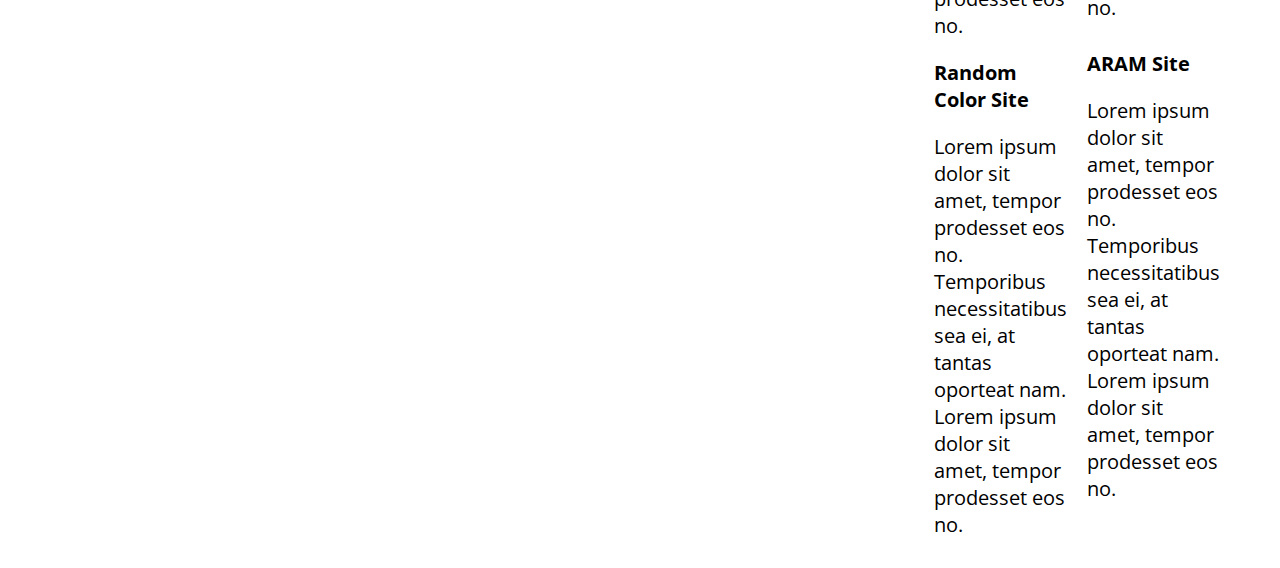
==== commit 47e9828f: "Version 3_0" ====
--- a/index.html
+++ b/index.html
@@ -3,32 +3,39 @@
   <head>
     <meta charset="utf-8">
     <meta name="viewport" content="width=device-width">
-    <title>Portfolio Site - Basic</title>
-    <link href="./style.css" rel="stylesheet" type="text/css" />    
+    <title>D2TA</title>
+    <link href="./style.css"      rel="stylesheet" type="text/css" />    
+    <link href="./style-icon.css" rel="stylesheet" type="text/css" />    
+    <link href="./style-animate.css" rel="stylesheet" type="text/css" />    
+    
+    <!-- Documentation:    https://fonts.google.com/ -->    
     <link rel="preconnect" href="https://fonts.googleapis.com">
     <link rel="preconnect" href="https://fonts.gstatic.com" crossorigin>
     <link href="https://fonts.googleapis.com/css2?family=Open+Sans&display=swap" rel="stylesheet">
 
     <!-- Documentation:    https://animate.style/ -->
     <link rel="stylesheet" href="https://cdnjs.cloudflare.com/ajax/libs/animate.css/4.1.1/animate.min.css"/>    
-
+    <!-- Documentation:    https://fonts.google.com/?selected=Material+Icons+Outlined -->
+    <link href="https://fonts.googleapis.com/icon?family=Material+Icons" rel="stylesheet">
+    
     <script type="text/javascript" src="./script.js"></script>
   </head>
   <body>
-    <div class = "animate__animated animate__bounceInLeft">
+    <div>
       <div class = "TopNavBar">
-        <div class = "LeftTopNavBar">
-          <a href="#Home">Home</a>
+        <div class = "animate__animated animate__bounceInRight LeftTopNavBar">
+          <a href="./index.html">Home</a>
           <a href="#Home">Work</a>      
+          <a href="./index-resume.html">Resume</a>                
           <a href="#Home">Projects</a>      
           <a href="#Home">Contact</a>        
         </div>
-        <div class = "MiddleTopNavBar"> 
+        <div class = "animate__animated animate__fadeIn MiddleTopNavBar"> 
           <a href = "https://pokemondb.net/pokedex/garchomp">
-            <img class = "animate__animated animate__fadeIn" id = "PortraitTopNavBar" src = "./445.png"></img>             
+            <img id = "PortraitTopNavBar" src = "./445.png"></img>             
           </a>
         </div>
-        <div class = "RightTopNavBar">
+        <div class = "animate__animated animate__bounceInLeft RightTopNavBar">
     <!--         <a href="#Home">Youtube</a>
           <a href="#Home">Instagram</a>       -->
           <a href="https://github.com/D2TA">GitHub</a>        
@@ -41,7 +48,7 @@
     <div class = "animate__animated animate__fadeIn">
       <div class = "InfoBar">
         <h1 class = "animate__animated animate__fadeIn" id = "NameChangeIn"  onclick = "onClickName1()">David Ta</h1>          
-        <h1 class = "animate__animated animate__fadeIn" id = "NameChangeOut" onclick = "onClickName2()">David Phong Qouc Ta</h1>                  
+        <h1 class = "animate__animated animate__fadeIn" id = "NameChangeOut" onclick = "onClickName2()">David Phong Quoc Ta</h1>                  
         <span>Business Intelligence Engineer, Forecasting</span>
         <span>Amazon.com, CS</span>
         <span>Based in Seattle, WA</span>
@@ -49,7 +56,7 @@
     </div>
     <div class = "animate__animated animate__fadeIn">
       <div class = "MainBar">
-        <div class = "InfoMainBar"> 
+        <div class = "animate__animated animate__fadeInUp InfoMainBar"> 
           <div>
             <span>Biography:</span>
             <p>A young data & people centric professional, focused on developing business intelligence products/solutions.</p>
@@ -58,14 +65,33 @@
             <i>"Where thoughts become reality"</i>
           </div>
           <div>
-            <span>Contact:</span>
-            <p>Seattle, WA</p>
-            <p>david.phong.ta@gmail.com</p>
-          </div>
-          <div>
             <span>Technical Skillsets:</span>
-            <p>AWS, SQL, Tableau, Python, JavaScript, QuickSight, R, SAS, Data Pipelines</p>
-            <p>Web Development, Data Modeling, Data Visualization</p>            
+            <ul class = "SkillsList">
+              <li>HTML/CSS</li>
+              <li>Information Architecture</li>
+              <li>Leadership</li>
+              <li>Machine Learning</li>
+              <li>Statistics</li>
+              <li>Tableau</li>
+              <li>QuickSight</li>
+              <li>AWS</li>
+              <li>Alteryx</li>
+              <li>Data Analysis</li>
+              <li>Data Modeling</li>
+              <li>Data Architecture</li>
+              <li>React</li>
+              <li>ETL</li>              
+              <li>Data Visualization</li>
+              <li>Web Development</li>
+              <li>Python</li>
+              <li>R</li>
+              <li>SAS</li>
+              <li>SQL</li>
+              <li>NoSQL</li>
+              <li>Jira</li>
+              <li>JavaScript</li>
+
+            </ul>
           </div>
           <div>
             <span>Interests:</span>
@@ -107,7 +133,7 @@
         <div class = "PortraitMainBar">
           <img class = "animate__animated animate__fadeIn" id = "PortraitImage" src="./IMG_20171011_082357.jpg"></img>          
         </div>
-        <div>
+        <div class = "animate__animated animate__fadeInUp">          
           <span>Projects:</span>
           <div class = "ProjectMainBar"> 
             <div class = "ColumnsProjectMainBar"> 
--- a/style.css
+++ b/style.css
@@ -19,7 +19,7 @@
   font-size: 40px;
 }
 
-h1 {
+h1, h2, h3 {
   margin: 0;  
 }
 
@@ -165,11 +165,19 @@
 ap {
   text-align: center;
 }
+ 
+.SkillsList {
+  list-style-type: none;
+  padding: 0px;
+  margin: 0px;
+}
 
-.my-element {
-  display: inline-block;
-  margin: 0 0.5rem;
-
-  animation: bounce; /* referring directly to the animation's @keyframe declaration */
-  animation-duration: 2s; /* don't forget to set a duration! */
+.SkillsList li {
+  display: inline;  
+  border: 1px solid rgb(169,169,169);
+  padding: 5px 5px 5px;
+  line-height: 3em;
+  cursor: pointer;
+  background-color: rgb(230, 242, 255);
+  border-radius: 5px;
 }--- a/style-icon.css
+++ b/style-icon.css
@@ -0,0 +1,50 @@
+/* Rules for sizing the icon. */
+.material-icons.md-18 { font-size: 18px; }
+.material-icons.md-24 { font-size: 24px; }
+.material-icons.md-36 { font-size: 36px; }
+.material-icons.md-48 { font-size: 48px; }
+
+/* Rules for using icons as black on a light background. */
+.material-icons.md-dark { color: rgba(0, 0, 0, 0.54); }
+.material-icons.md-dark.md-inactive { color: rgba(0, 0, 0, 0.26); }
+
+/* Rules for using icons as white on a dark background. */
+.material-icons.md-light { color: rgba(255, 255, 255, 1); }
+.material-icons.md-light.md-inactive { color: rgba(255, 255, 255, 0.3); }
+
+.material-icons-outlined {
+  font-family: 'Material Icons';
+  font-weight: normal;
+  font-style: normal;
+  font-size: 20px;  /* Preferred icon size */
+  display: inline-block;
+  line-height: 1;
+  text-transform: none;
+  letter-spacing: normal;
+  word-wrap: normal;
+  white-space: nowrap;
+  direction: ltr;
+
+  /* Support for all WebKit browsers. */
+  -webkit-font-smoothing: antialiased;
+  /* Support for Safari and Chrome. */
+  text-rendering: optimizeLegibility;
+
+  /* Support for Firefox. */
+  -moz-osx-font-smoothing: grayscale;
+
+  /* Support for IE. */
+  font-feature-settings: 'liga';
+}
+
+@font-face {
+  font-family: 'Material Icons';
+  font-style: normal;
+  font-weight: 400;
+  src: url(https://example.com/MaterialIcons-Regular.eot); /* For IE6-8 */
+  src: local('Material Icons'),
+    local('MaterialIcons-Regular'),
+    url(https://example.com/MaterialIcons-Regular.woff2) format('woff2'),
+    url(https://example.com/MaterialIcons-Regular.woff) format('woff'),
+    url(https://example.com/MaterialIcons-Regular.ttf) format('truetype');
+}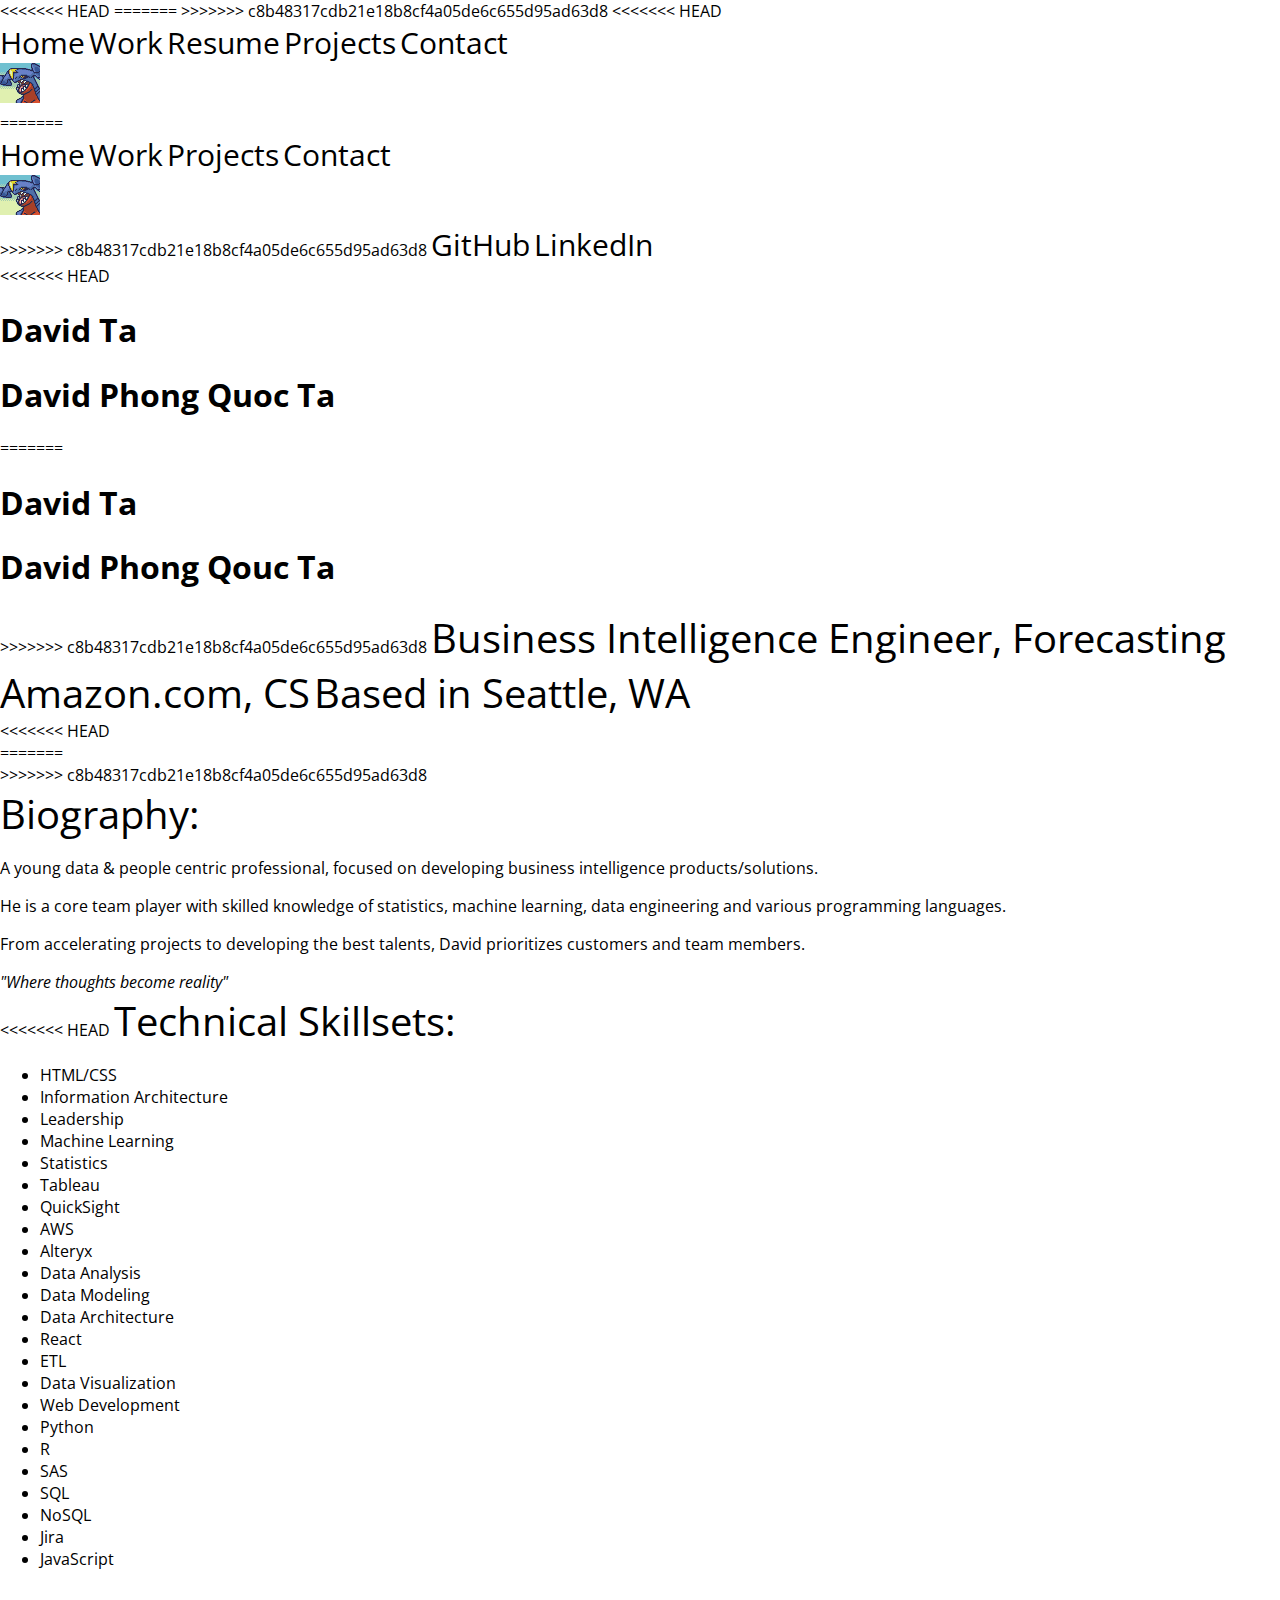
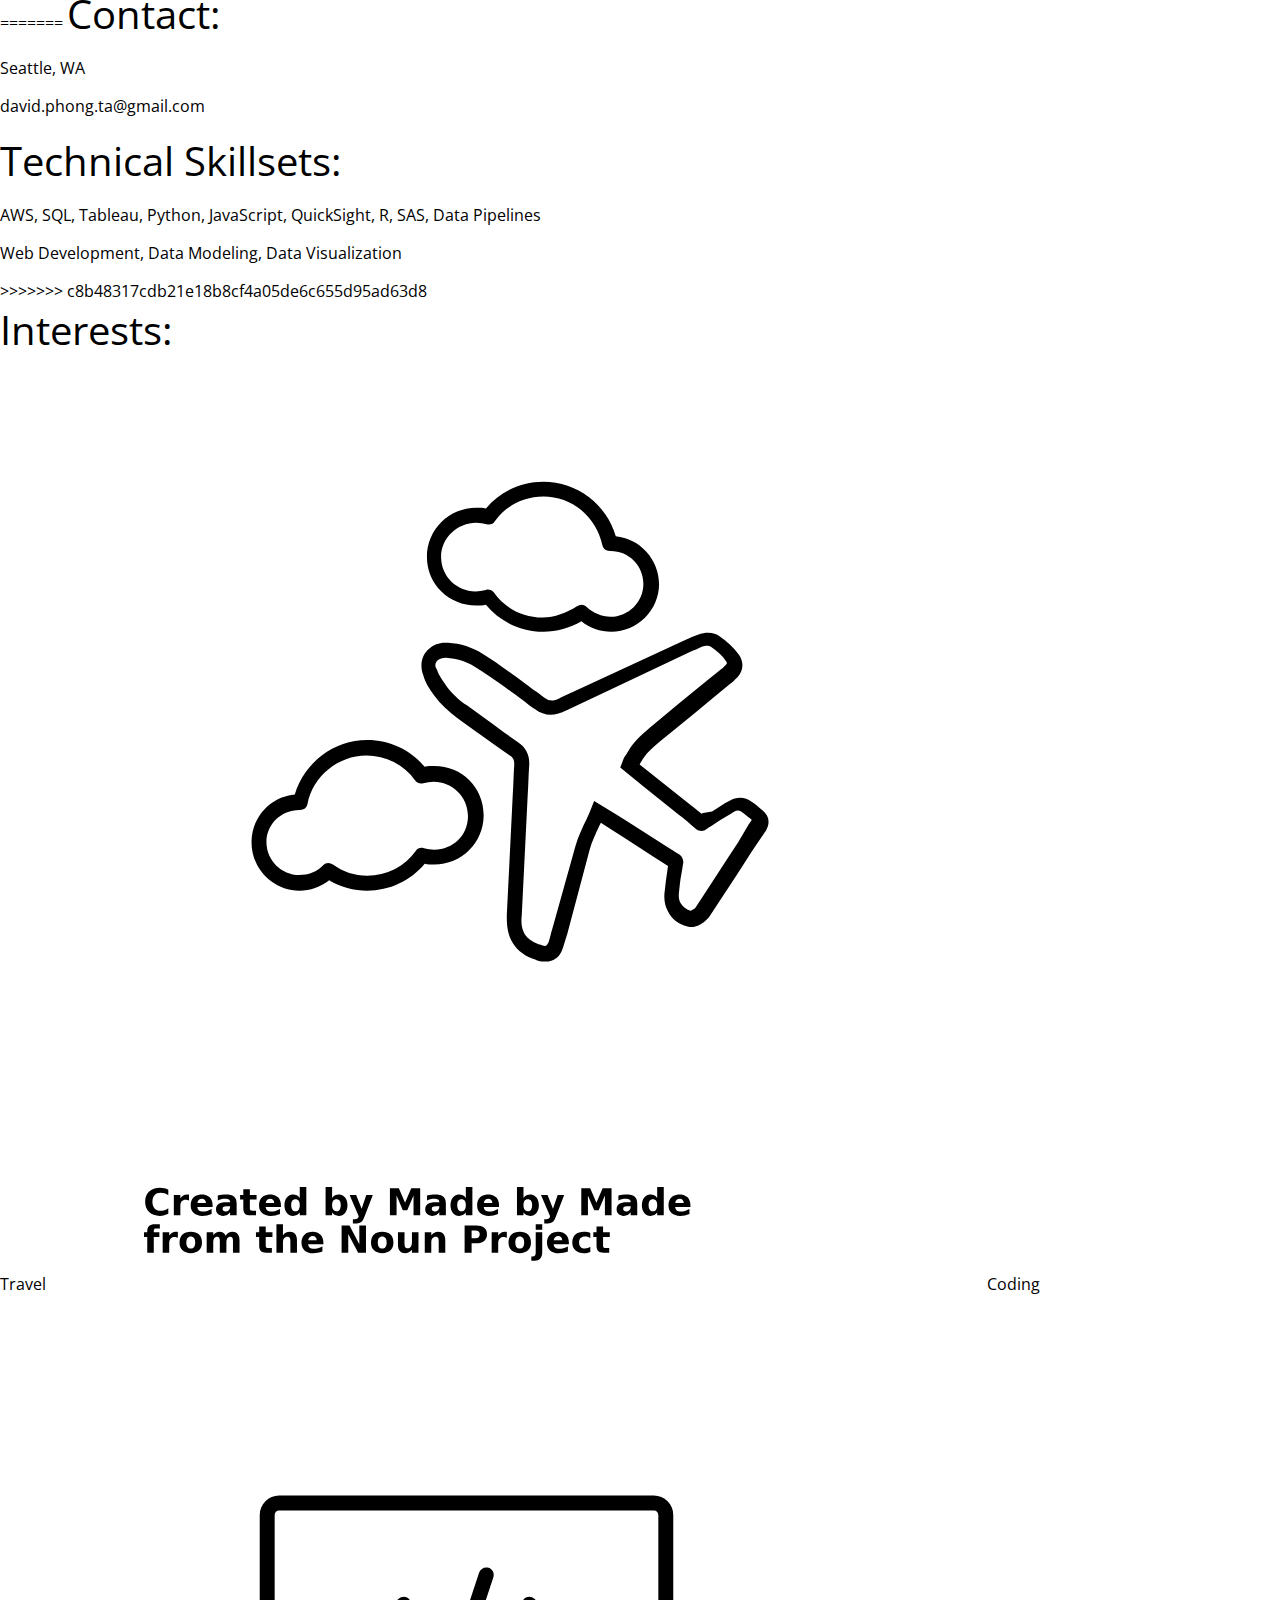
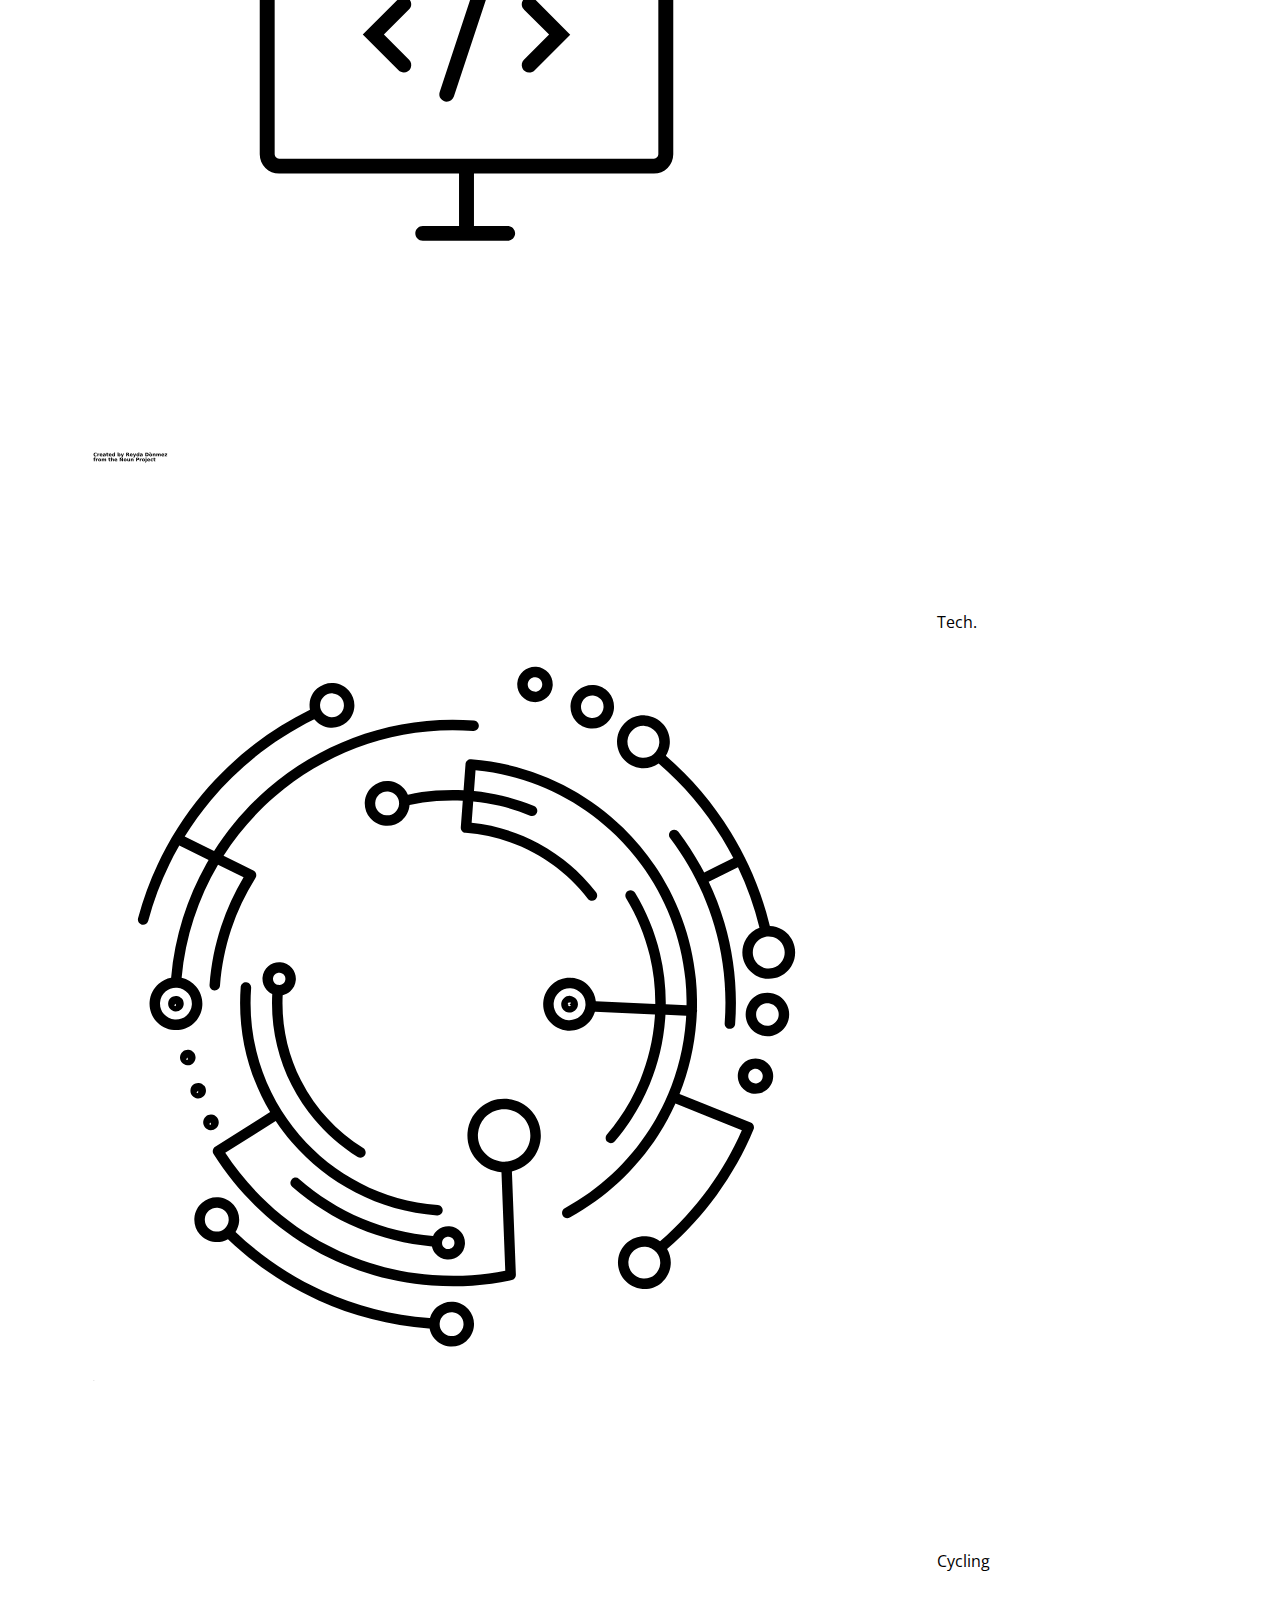
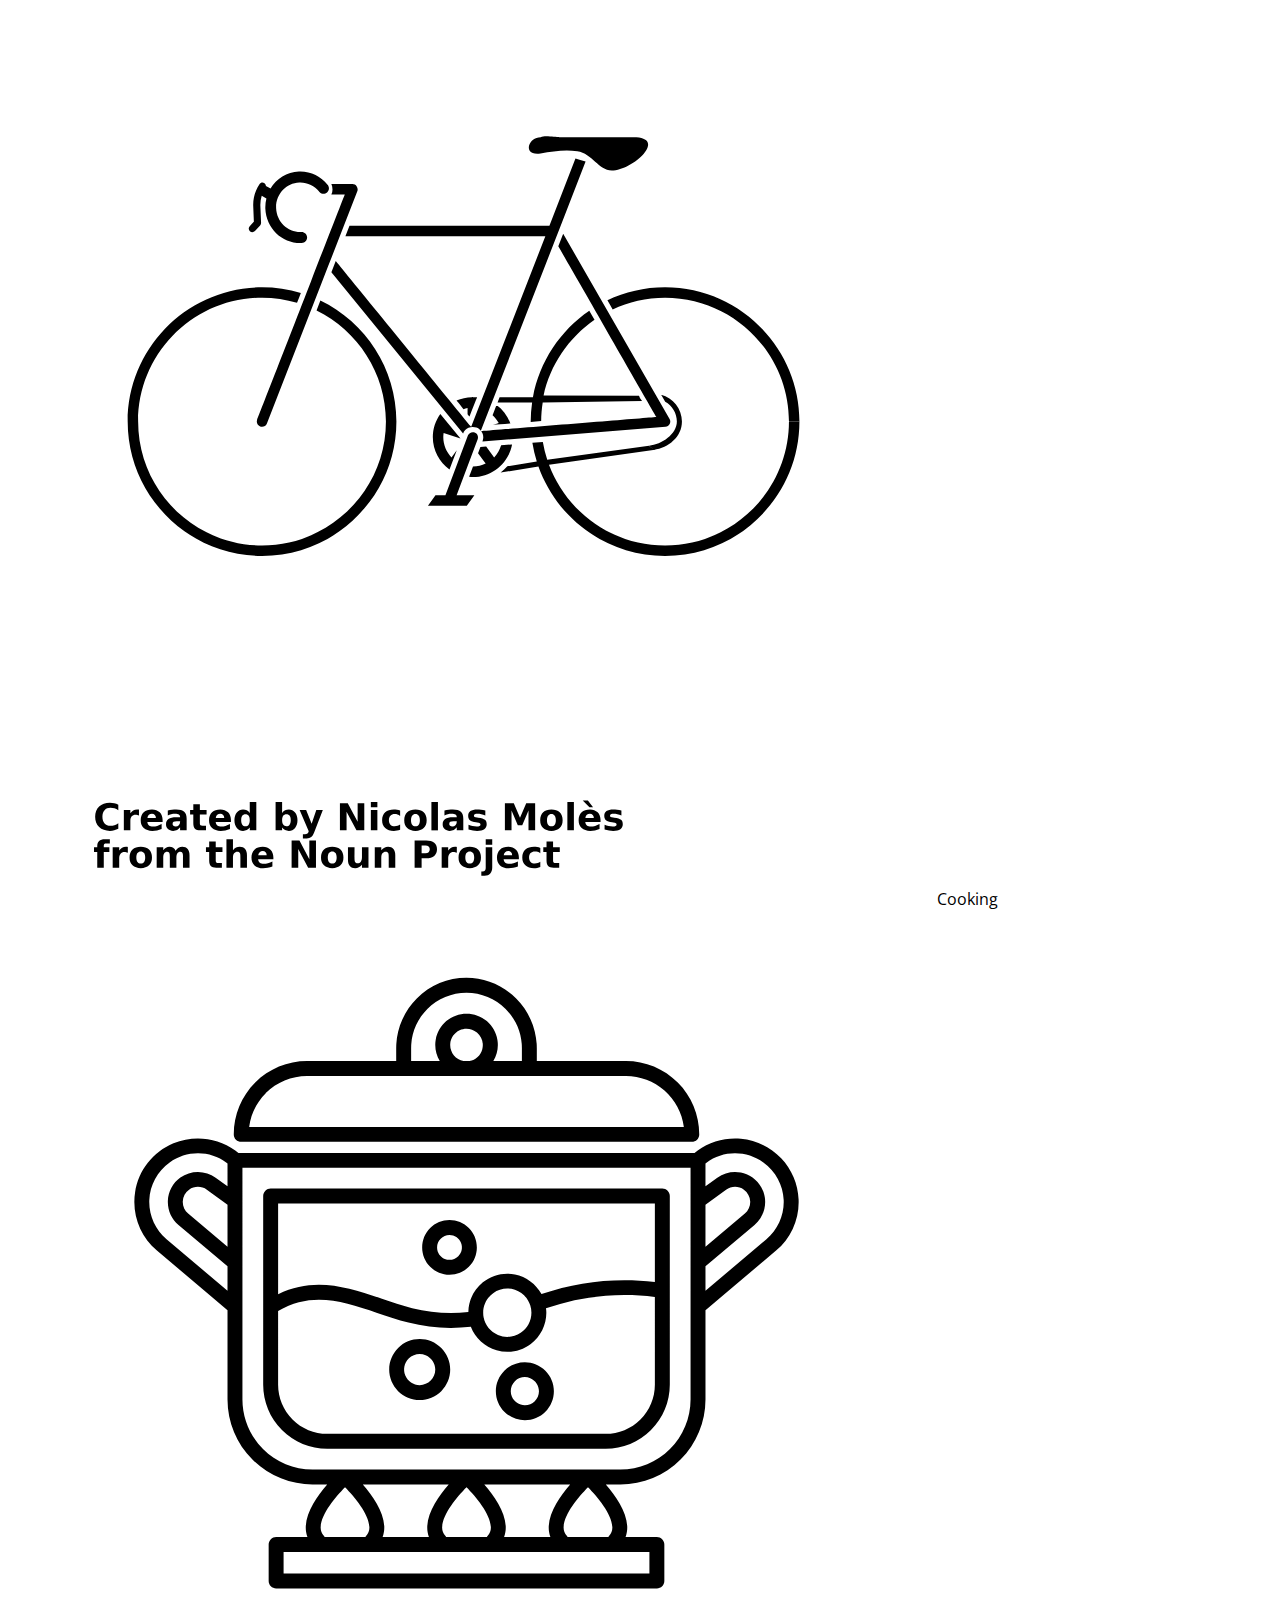
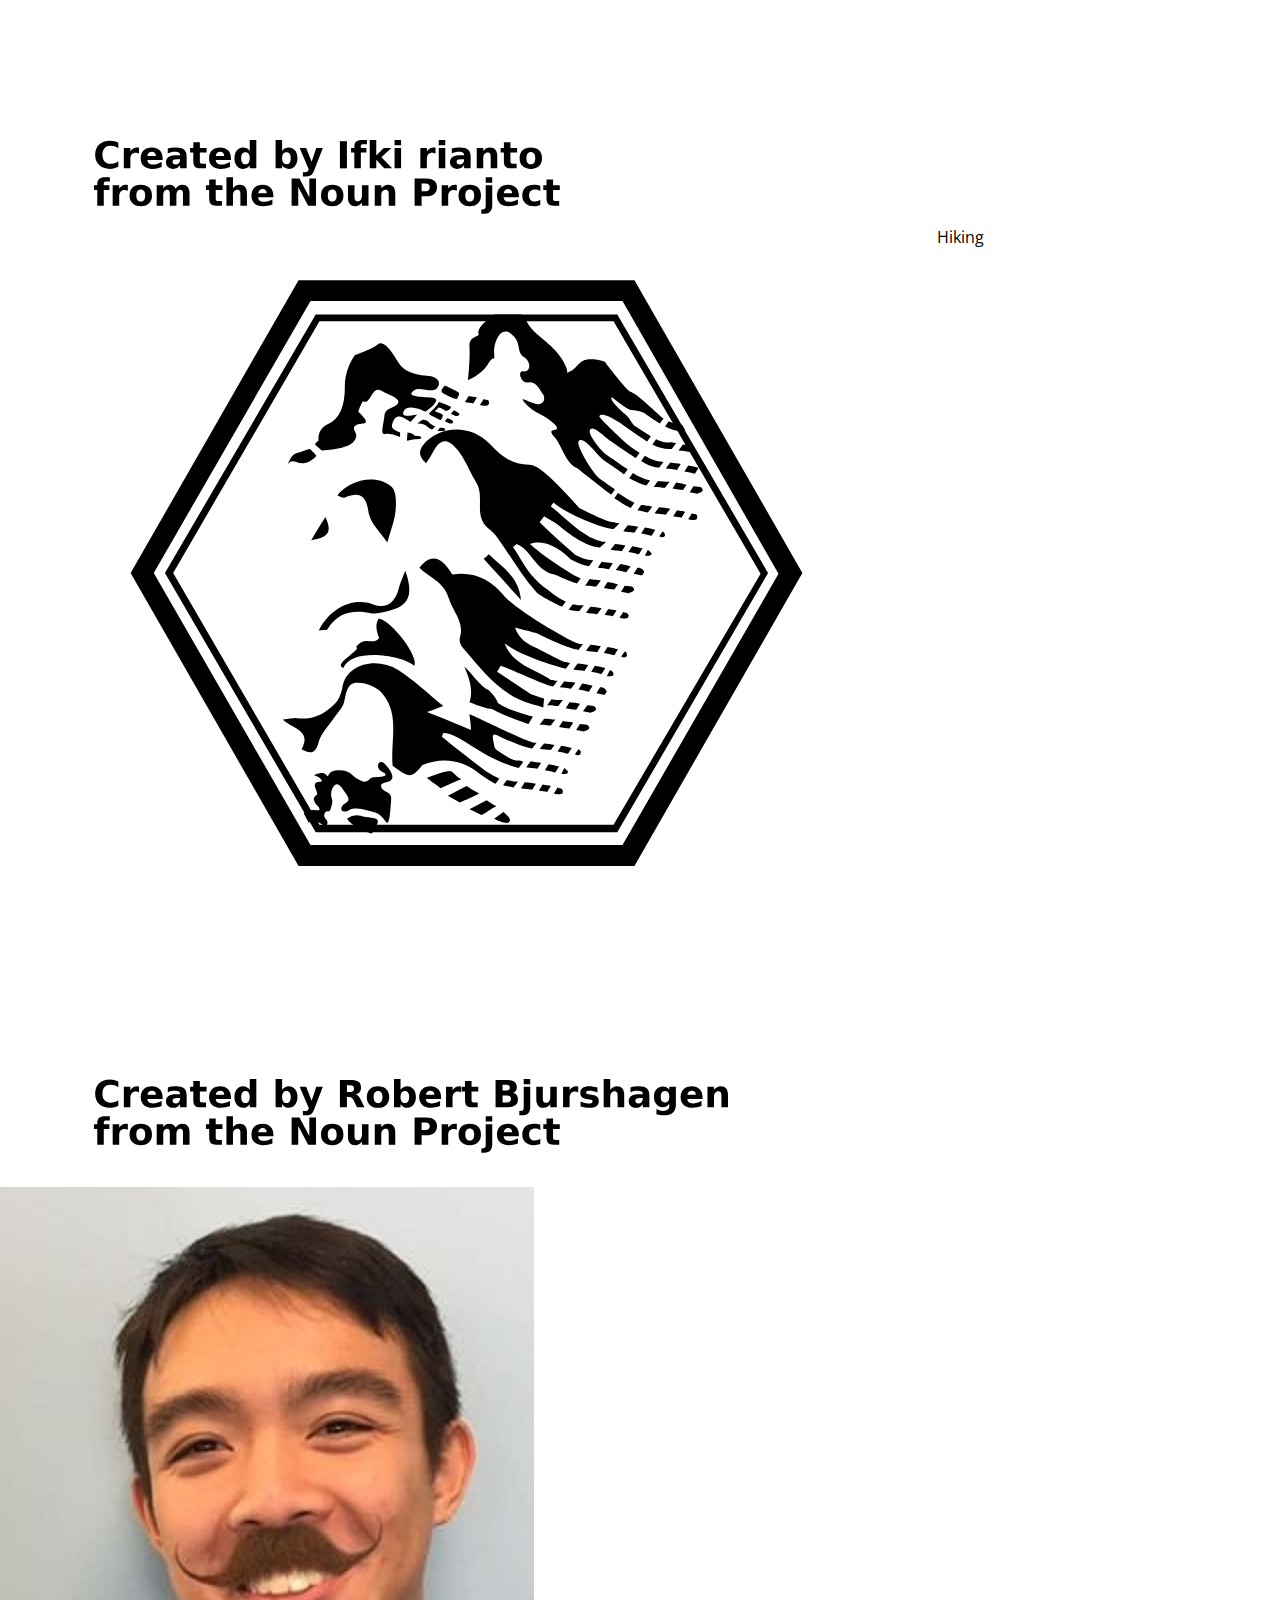
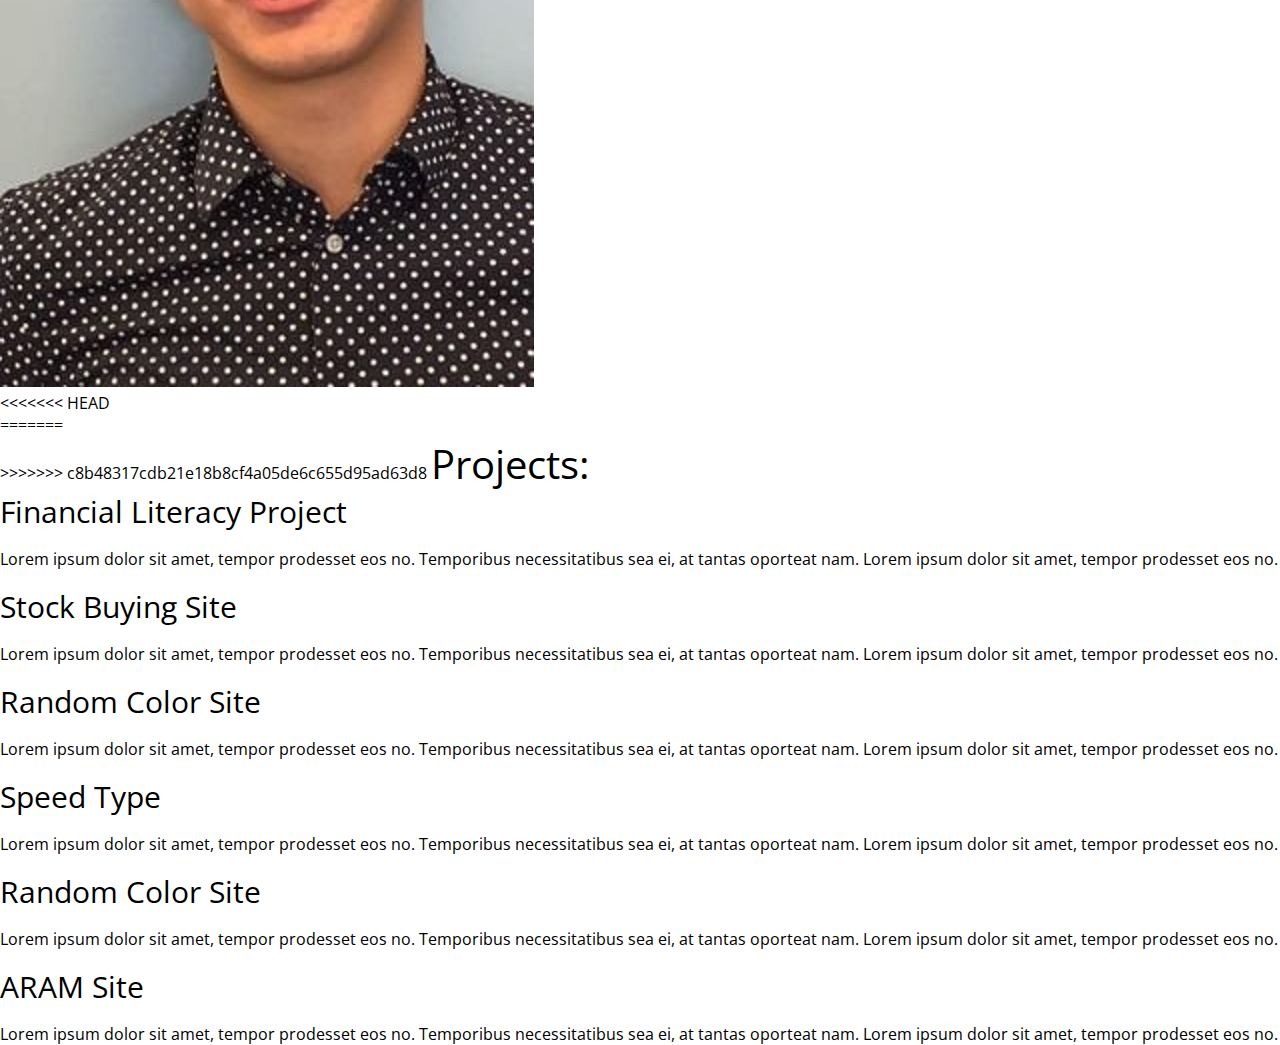
==== commit 1163696d: "Pull" ====
--- a/index.html
+++ b/index.html
@@ -3,18 +3,24 @@
   <head>
     <meta charset="utf-8">
     <meta name="viewport" content="width=device-width">
+<<<<<<< HEAD
     <title>D2TA</title>
     <link href="./style.css"      rel="stylesheet" type="text/css" />    
     <link href="./style-icon.css" rel="stylesheet" type="text/css" />    
     <link href="./style-animate.css" rel="stylesheet" type="text/css" />    
     
     <!-- Documentation:    https://fonts.google.com/ -->    
+=======
+    <title>Portfolio Site - Basic</title>
+    <link href="./style.css" rel="stylesheet" type="text/css" />    
+>>>>>>> c8b48317cdb21e18b8cf4a05de6c655d95ad63d8
     <link rel="preconnect" href="https://fonts.googleapis.com">
     <link rel="preconnect" href="https://fonts.gstatic.com" crossorigin>
     <link href="https://fonts.googleapis.com/css2?family=Open+Sans&display=swap" rel="stylesheet">
 
     <!-- Documentation:    https://animate.style/ -->
     <link rel="stylesheet" href="https://cdnjs.cloudflare.com/ajax/libs/animate.css/4.1.1/animate.min.css"/>    
+<<<<<<< HEAD
     <!-- Documentation:    https://fonts.google.com/?selected=Material+Icons+Outlined -->
     <link href="https://fonts.googleapis.com/icon?family=Material+Icons" rel="stylesheet">
     
@@ -36,6 +42,26 @@
           </a>
         </div>
         <div class = "animate__animated animate__bounceInLeft RightTopNavBar">
+=======
+
+    <script type="text/javascript" src="./script.js"></script>
+  </head>
+  <body>
+    <div class = "animate__animated animate__bounceInLeft">
+      <div class = "TopNavBar">
+        <div class = "LeftTopNavBar">
+          <a href="#Home">Home</a>
+          <a href="#Home">Work</a>      
+          <a href="#Home">Projects</a>      
+          <a href="#Home">Contact</a>        
+        </div>
+        <div class = "MiddleTopNavBar"> 
+          <a href = "https://pokemondb.net/pokedex/garchomp">
+            <img class = "animate__animated animate__fadeIn" id = "PortraitTopNavBar" src = "./445.png"></img>             
+          </a>
+        </div>
+        <div class = "RightTopNavBar">
+>>>>>>> c8b48317cdb21e18b8cf4a05de6c655d95ad63d8
     <!--         <a href="#Home">Youtube</a>
           <a href="#Home">Instagram</a>       -->
           <a href="https://github.com/D2TA">GitHub</a>        
@@ -43,12 +69,21 @@
         </div>      
       </div>      
     </div>
+<<<<<<< HEAD
 
 
     <div class = "animate__animated animate__fadeIn">
       <div class = "InfoBar">
         <h1 class = "animate__animated animate__fadeIn" id = "NameChangeIn"  onclick = "onClickName1()">David Ta</h1>          
         <h1 class = "animate__animated animate__fadeIn" id = "NameChangeOut" onclick = "onClickName2()">David Phong Quoc Ta</h1>                  
+=======
+
+
+    <div class = "animate__animated animate__fadeIn">
+      <div class = "InfoBar">
+        <h1 class = "animate__animated animate__fadeIn" id = "NameChangeIn"  onclick = "onClickName1()">David Ta</h1>          
+        <h1 class = "animate__animated animate__fadeIn" id = "NameChangeOut" onclick = "onClickName2()">David Phong Qouc Ta</h1>                  
+>>>>>>> c8b48317cdb21e18b8cf4a05de6c655d95ad63d8
         <span>Business Intelligence Engineer, Forecasting</span>
         <span>Amazon.com, CS</span>
         <span>Based in Seattle, WA</span>
@@ -56,7 +91,11 @@
     </div>
     <div class = "animate__animated animate__fadeIn">
       <div class = "MainBar">
+<<<<<<< HEAD
         <div class = "animate__animated animate__fadeInUp InfoMainBar"> 
+=======
+        <div class = "InfoMainBar"> 
+>>>>>>> c8b48317cdb21e18b8cf4a05de6c655d95ad63d8
           <div>
             <span>Biography:</span>
             <p>A young data & people centric professional, focused on developing business intelligence products/solutions.</p>
@@ -65,6 +104,7 @@
             <i>"Where thoughts become reality"</i>
           </div>
           <div>
+<<<<<<< HEAD
             <span>Technical Skillsets:</span>
             <ul class = "SkillsList">
               <li>HTML/CSS</li>
@@ -92,6 +132,16 @@
               <li>JavaScript</li>
 
             </ul>
+=======
+            <span>Contact:</span>
+            <p>Seattle, WA</p>
+            <p>david.phong.ta@gmail.com</p>
+          </div>
+          <div>
+            <span>Technical Skillsets:</span>
+            <p>AWS, SQL, Tableau, Python, JavaScript, QuickSight, R, SAS, Data Pipelines</p>
+            <p>Web Development, Data Modeling, Data Visualization</p>            
+>>>>>>> c8b48317cdb21e18b8cf4a05de6c655d95ad63d8
           </div>
           <div>
             <span>Interests:</span>
@@ -133,7 +183,11 @@
         <div class = "PortraitMainBar">
           <img class = "animate__animated animate__fadeIn" id = "PortraitImage" src="./IMG_20171011_082357.jpg"></img>          
         </div>
+<<<<<<< HEAD
         <div class = "animate__animated animate__fadeInUp">          
+=======
+        <div>
+>>>>>>> c8b48317cdb21e18b8cf4a05de6c655d95ad63d8
           <span>Projects:</span>
           <div class = "ProjectMainBar"> 
             <div class = "ColumnsProjectMainBar"> 
--- a/style.css
+++ b/style.css
@@ -19,7 +19,11 @@
   font-size: 40px;
 }
 
+<<<<<<< HEAD
 h1, h2, h3 {
+=======
+h1 {
+>>>>>>> c8b48317cdb21e18b8cf4a05de6c655d95ad63d8
   margin: 0;  
 }
 
@@ -165,6 +169,7 @@
 ap {
   text-align: center;
 }
+<<<<<<< HEAD
  
 .SkillsList {
   list-style-type: none;
@@ -180,4 +185,13 @@
   cursor: pointer;
   background-color: rgb(230, 242, 255);
   border-radius: 5px;
+=======
+
+.my-element {
+  display: inline-block;
+  margin: 0 0.5rem;
+
+  animation: bounce; /* referring directly to the animation's @keyframe declaration */
+  animation-duration: 2s; /* don't forget to set a duration! */
+>>>>>>> c8b48317cdb21e18b8cf4a05de6c655d95ad63d8
 }--- a/style.css
+++ b/style.css
@@ -19,7 +19,11 @@
   font-size: 40px;
 }
 
+<<<<<<< HEAD
 h1, h2, h3 {
+=======
+h1 {
+>>>>>>> c8b48317cdb21e18b8cf4a05de6c655d95ad63d8
   margin: 0;  
 }
 
@@ -165,6 +169,7 @@
 ap {
   text-align: center;
 }
+<<<<<<< HEAD
  
 .SkillsList {
   list-style-type: none;
@@ -180,4 +185,13 @@
   cursor: pointer;
   background-color: rgb(230, 242, 255);
   border-radius: 5px;
+=======
+
+.my-element {
+  display: inline-block;
+  margin: 0 0.5rem;
+
+  animation: bounce; /* referring directly to the animation's @keyframe declaration */
+  animation-duration: 2s; /* don't forget to set a duration! */
+>>>>>>> c8b48317cdb21e18b8cf4a05de6c655d95ad63d8
 }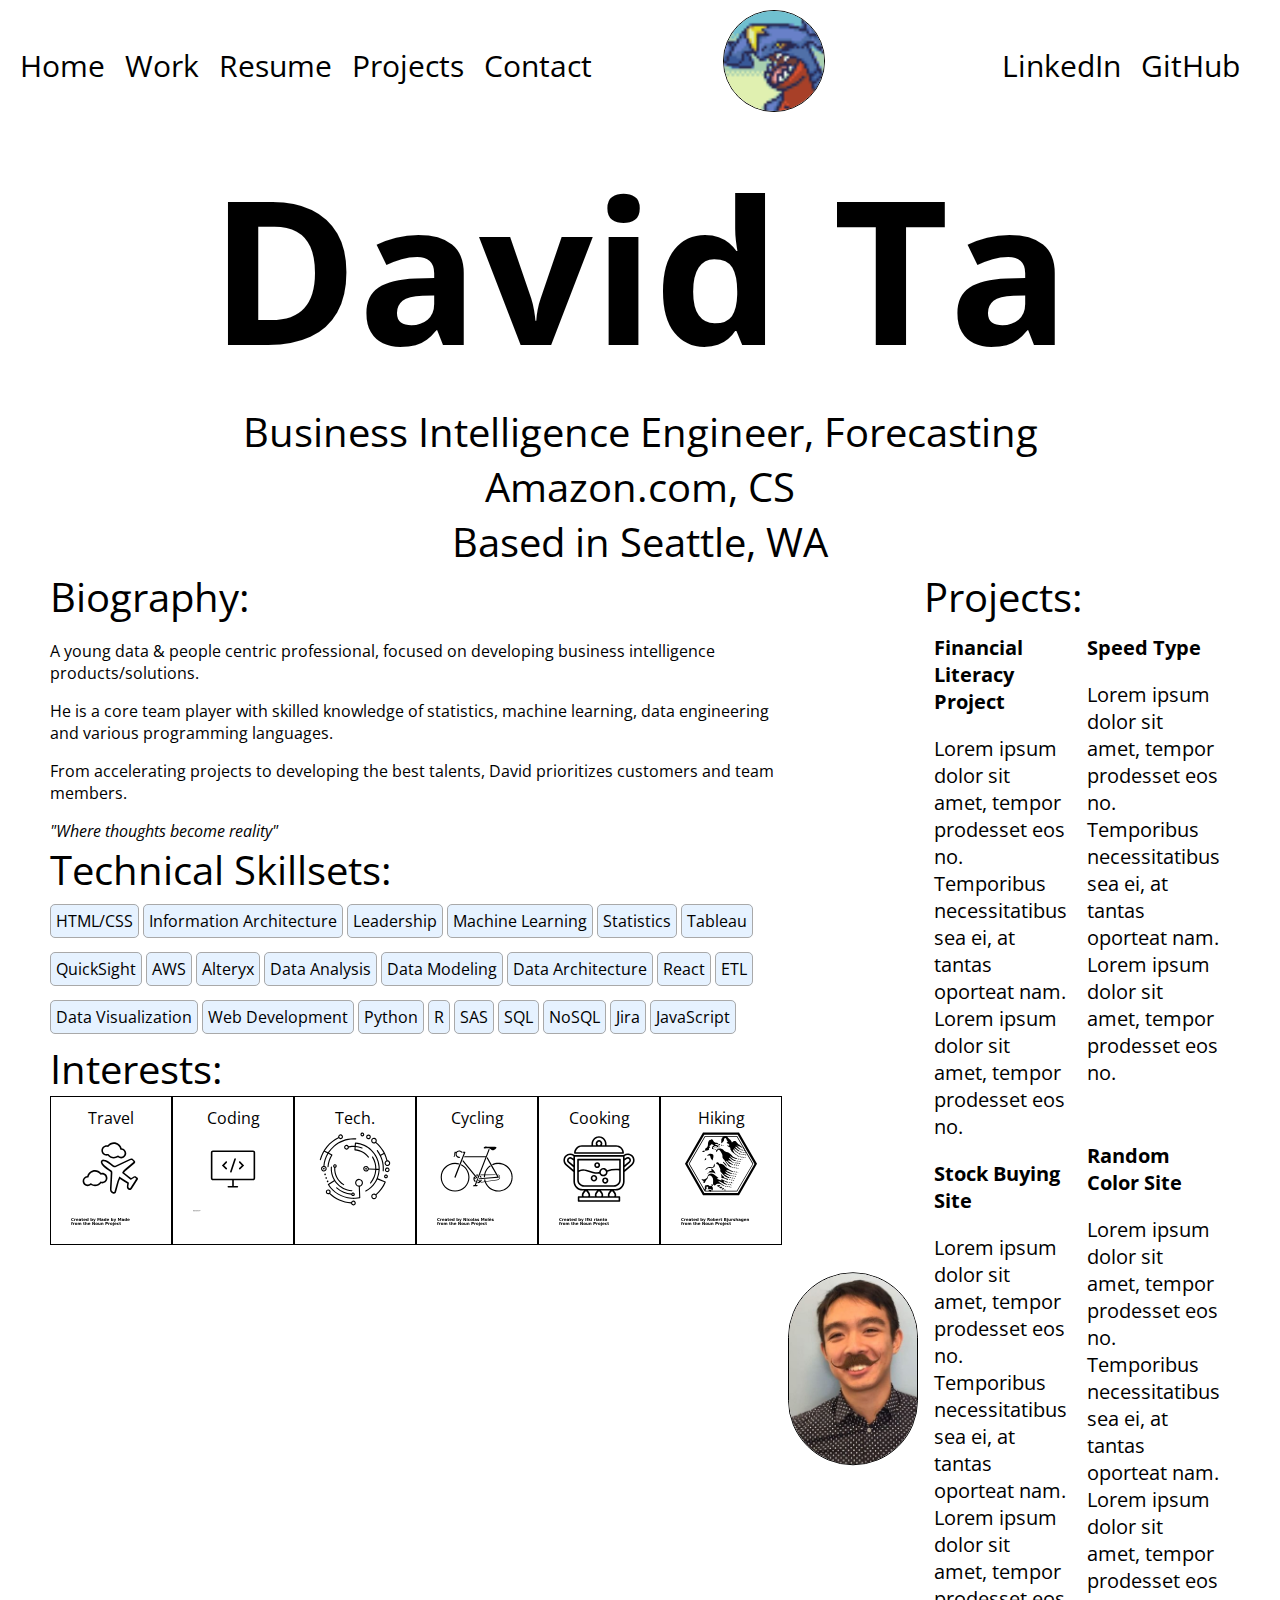
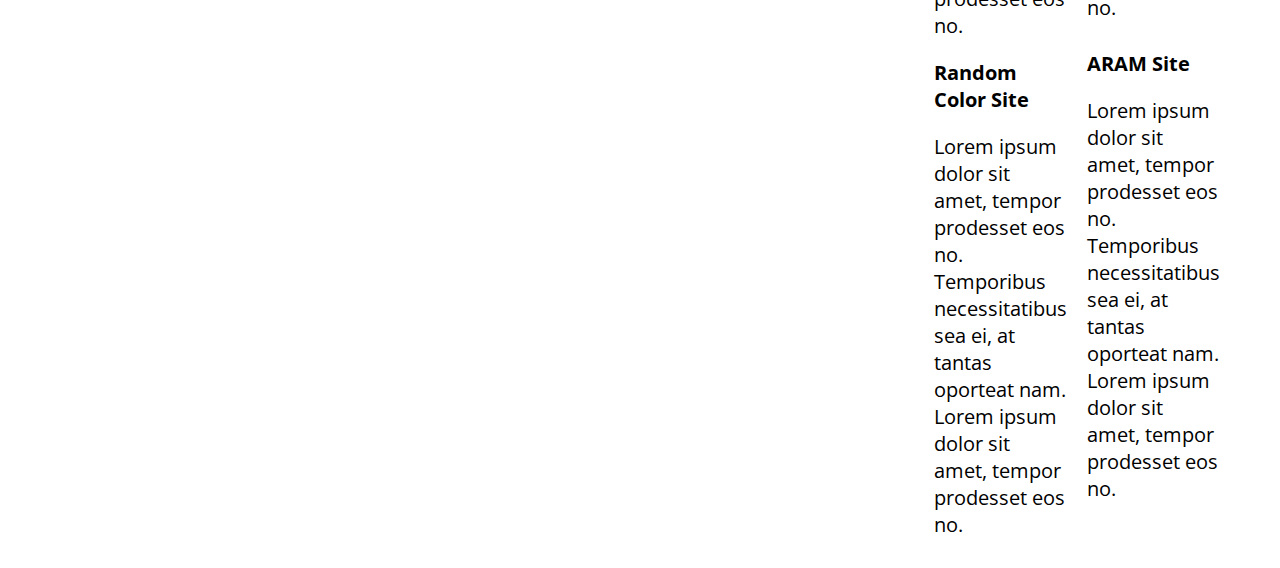
==== commit 672fc2b9: "Commit latest V_3 updates" ====
--- a/index.html
+++ b/index.html
@@ -3,24 +3,18 @@
   <head>
     <meta charset="utf-8">
     <meta name="viewport" content="width=device-width">
-<<<<<<< HEAD
     <title>D2TA</title>
     <link href="./style.css"      rel="stylesheet" type="text/css" />    
     <link href="./style-icon.css" rel="stylesheet" type="text/css" />    
     <link href="./style-animate.css" rel="stylesheet" type="text/css" />    
     
     <!-- Documentation:    https://fonts.google.com/ -->    
-=======
-    <title>Portfolio Site - Basic</title>
-    <link href="./style.css" rel="stylesheet" type="text/css" />    
->>>>>>> c8b48317cdb21e18b8cf4a05de6c655d95ad63d8
     <link rel="preconnect" href="https://fonts.googleapis.com">
     <link rel="preconnect" href="https://fonts.gstatic.com" crossorigin>
     <link href="https://fonts.googleapis.com/css2?family=Open+Sans&display=swap" rel="stylesheet">
 
     <!-- Documentation:    https://animate.style/ -->
     <link rel="stylesheet" href="https://cdnjs.cloudflare.com/ajax/libs/animate.css/4.1.1/animate.min.css"/>    
-<<<<<<< HEAD
     <!-- Documentation:    https://fonts.google.com/?selected=Material+Icons+Outlined -->
     <link href="https://fonts.googleapis.com/icon?family=Material+Icons" rel="stylesheet">
     
@@ -42,26 +36,6 @@
           </a>
         </div>
         <div class = "animate__animated animate__bounceInLeft RightTopNavBar">
-=======
-
-    <script type="text/javascript" src="./script.js"></script>
-  </head>
-  <body>
-    <div class = "animate__animated animate__bounceInLeft">
-      <div class = "TopNavBar">
-        <div class = "LeftTopNavBar">
-          <a href="#Home">Home</a>
-          <a href="#Home">Work</a>      
-          <a href="#Home">Projects</a>      
-          <a href="#Home">Contact</a>        
-        </div>
-        <div class = "MiddleTopNavBar"> 
-          <a href = "https://pokemondb.net/pokedex/garchomp">
-            <img class = "animate__animated animate__fadeIn" id = "PortraitTopNavBar" src = "./445.png"></img>             
-          </a>
-        </div>
-        <div class = "RightTopNavBar">
->>>>>>> c8b48317cdb21e18b8cf4a05de6c655d95ad63d8
     <!--         <a href="#Home">Youtube</a>
           <a href="#Home">Instagram</a>       -->
           <a href="https://github.com/D2TA">GitHub</a>        
@@ -69,21 +43,12 @@
         </div>      
       </div>      
     </div>
-<<<<<<< HEAD
 
 
     <div class = "animate__animated animate__fadeIn">
       <div class = "InfoBar">
         <h1 class = "animate__animated animate__fadeIn" id = "NameChangeIn"  onclick = "onClickName1()">David Ta</h1>          
         <h1 class = "animate__animated animate__fadeIn" id = "NameChangeOut" onclick = "onClickName2()">David Phong Quoc Ta</h1>                  
-=======
-
-
-    <div class = "animate__animated animate__fadeIn">
-      <div class = "InfoBar">
-        <h1 class = "animate__animated animate__fadeIn" id = "NameChangeIn"  onclick = "onClickName1()">David Ta</h1>          
-        <h1 class = "animate__animated animate__fadeIn" id = "NameChangeOut" onclick = "onClickName2()">David Phong Qouc Ta</h1>                  
->>>>>>> c8b48317cdb21e18b8cf4a05de6c655d95ad63d8
         <span>Business Intelligence Engineer, Forecasting</span>
         <span>Amazon.com, CS</span>
         <span>Based in Seattle, WA</span>
@@ -91,11 +56,7 @@
     </div>
     <div class = "animate__animated animate__fadeIn">
       <div class = "MainBar">
-<<<<<<< HEAD
         <div class = "animate__animated animate__fadeInUp InfoMainBar"> 
-=======
-        <div class = "InfoMainBar"> 
->>>>>>> c8b48317cdb21e18b8cf4a05de6c655d95ad63d8
           <div>
             <span>Biography:</span>
             <p>A young data & people centric professional, focused on developing business intelligence products/solutions.</p>
@@ -104,7 +65,6 @@
             <i>"Where thoughts become reality"</i>
           </div>
           <div>
-<<<<<<< HEAD
             <span>Technical Skillsets:</span>
             <ul class = "SkillsList">
               <li>HTML/CSS</li>
@@ -132,16 +92,6 @@
               <li>JavaScript</li>
 
             </ul>
-=======
-            <span>Contact:</span>
-            <p>Seattle, WA</p>
-            <p>david.phong.ta@gmail.com</p>
-          </div>
-          <div>
-            <span>Technical Skillsets:</span>
-            <p>AWS, SQL, Tableau, Python, JavaScript, QuickSight, R, SAS, Data Pipelines</p>
-            <p>Web Development, Data Modeling, Data Visualization</p>            
->>>>>>> c8b48317cdb21e18b8cf4a05de6c655d95ad63d8
           </div>
           <div>
             <span>Interests:</span>
@@ -183,11 +133,7 @@
         <div class = "PortraitMainBar">
           <img class = "animate__animated animate__fadeIn" id = "PortraitImage" src="./IMG_20171011_082357.jpg"></img>          
         </div>
-<<<<<<< HEAD
         <div class = "animate__animated animate__fadeInUp">          
-=======
-        <div>
->>>>>>> c8b48317cdb21e18b8cf4a05de6c655d95ad63d8
           <span>Projects:</span>
           <div class = "ProjectMainBar"> 
             <div class = "ColumnsProjectMainBar"> 
--- a/style.css
+++ b/style.css
@@ -19,11 +19,7 @@
   font-size: 40px;
 }
 
-<<<<<<< HEAD
 h1, h2, h3 {
-=======
-h1 {
->>>>>>> c8b48317cdb21e18b8cf4a05de6c655d95ad63d8
   margin: 0;  
 }
 
@@ -169,7 +165,6 @@
 ap {
   text-align: center;
 }
-<<<<<<< HEAD
  
 .SkillsList {
   list-style-type: none;
@@ -185,13 +180,4 @@
   cursor: pointer;
   background-color: rgb(230, 242, 255);
   border-radius: 5px;
-=======
-
-.my-element {
-  display: inline-block;
-  margin: 0 0.5rem;
-
-  animation: bounce; /* referring directly to the animation's @keyframe declaration */
-  animation-duration: 2s; /* don't forget to set a duration! */
->>>>>>> c8b48317cdb21e18b8cf4a05de6c655d95ad63d8
 }